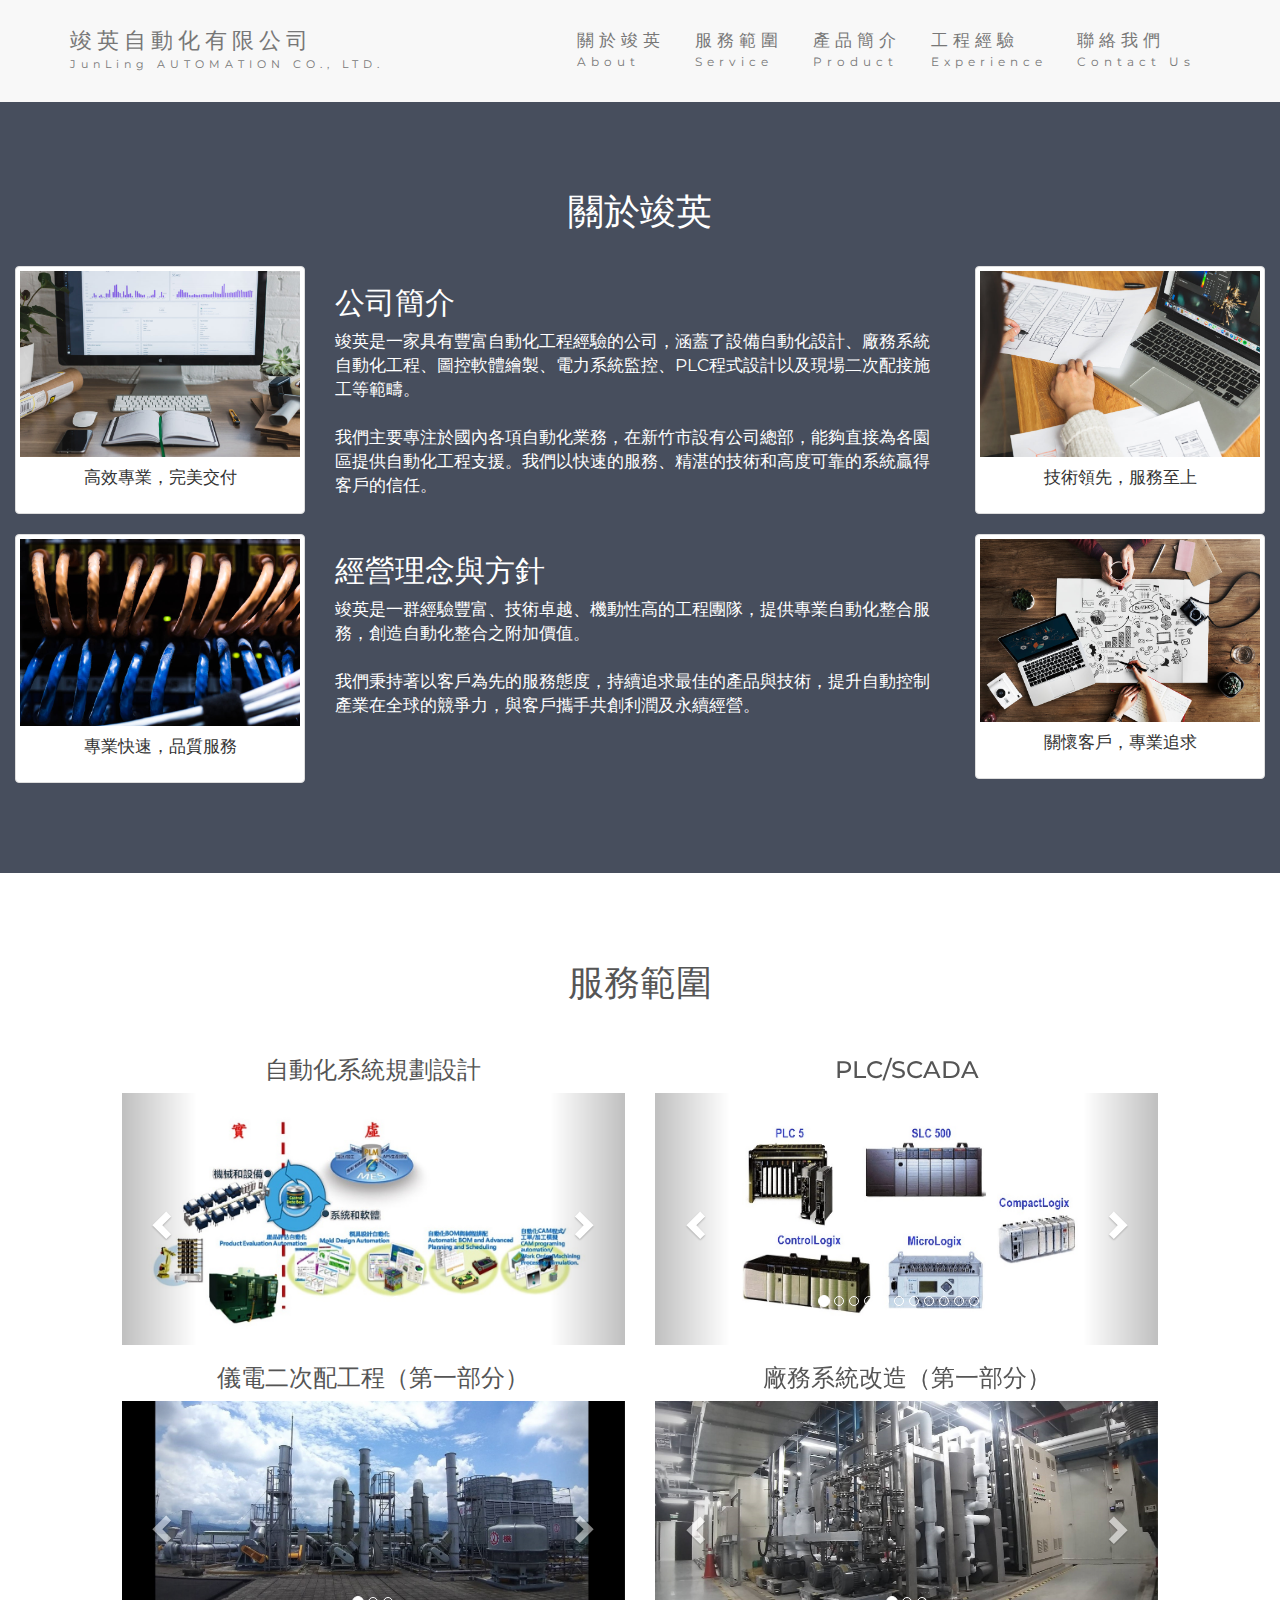
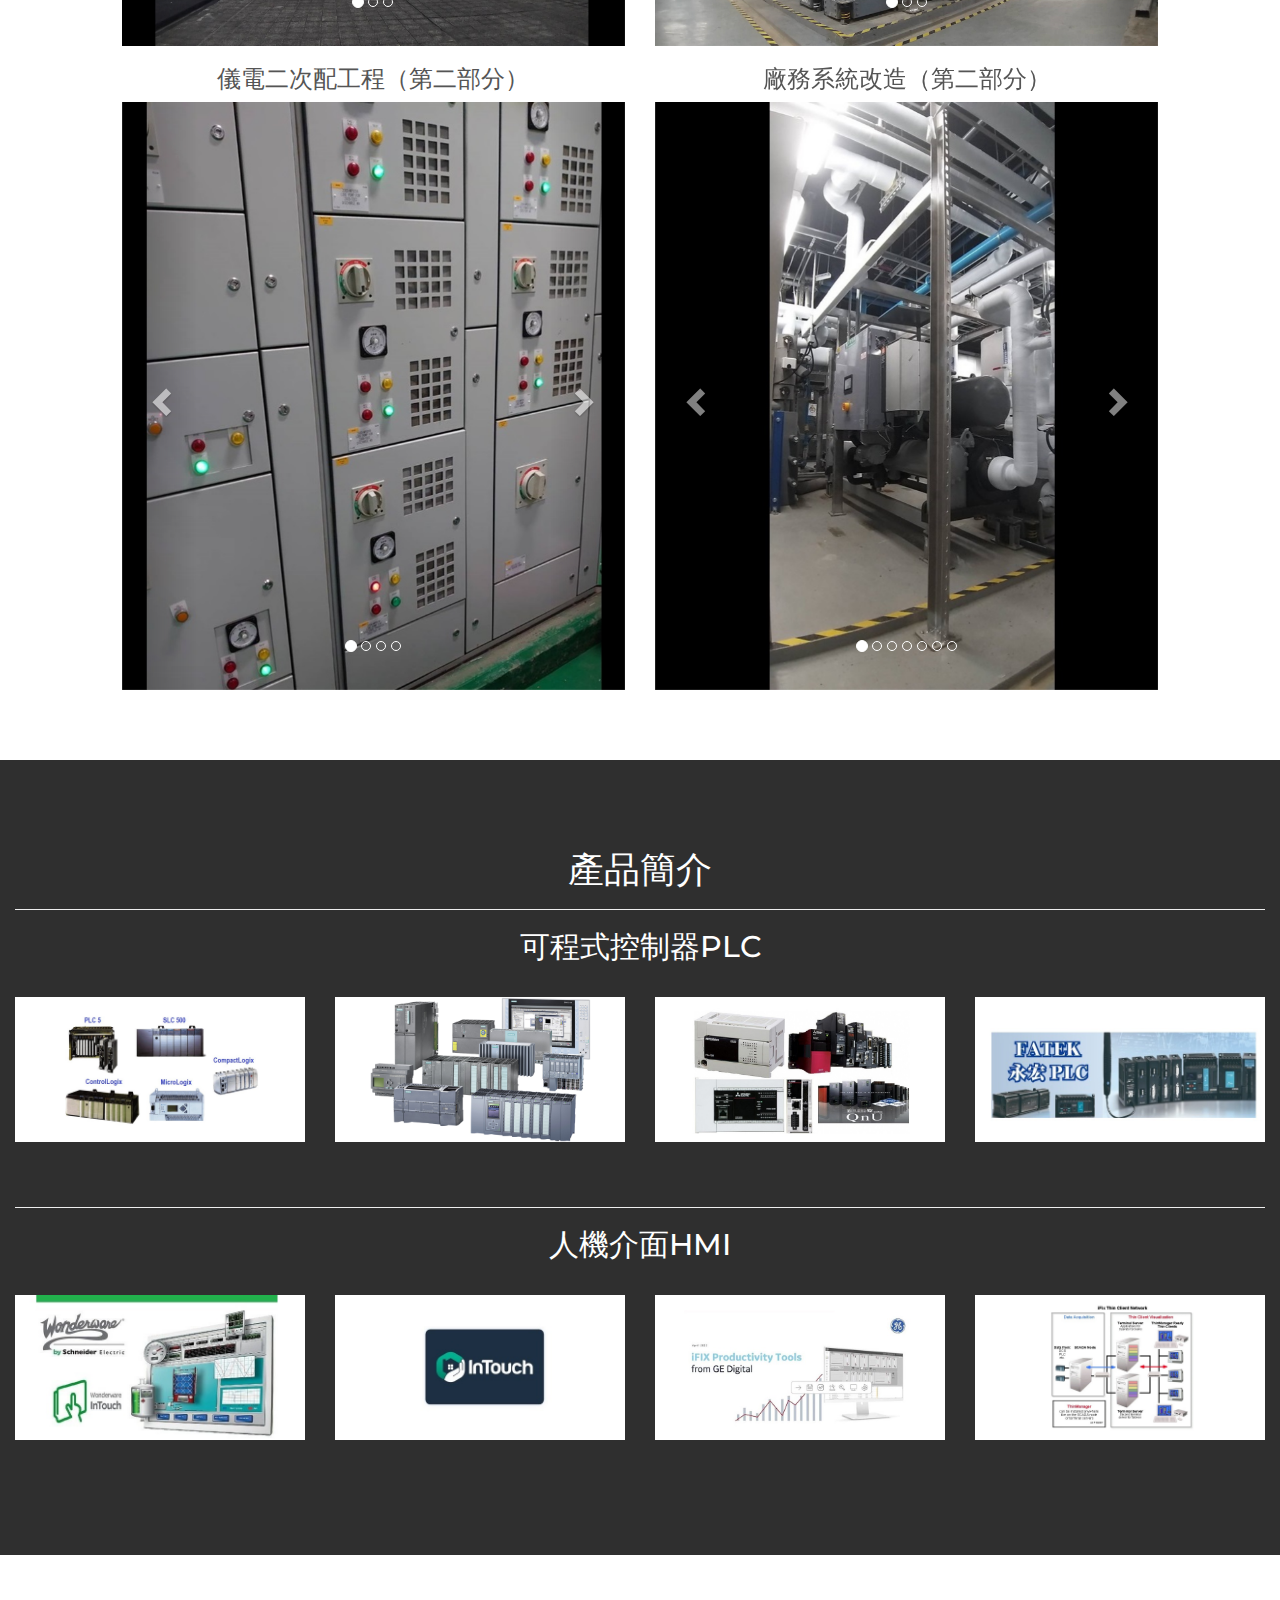
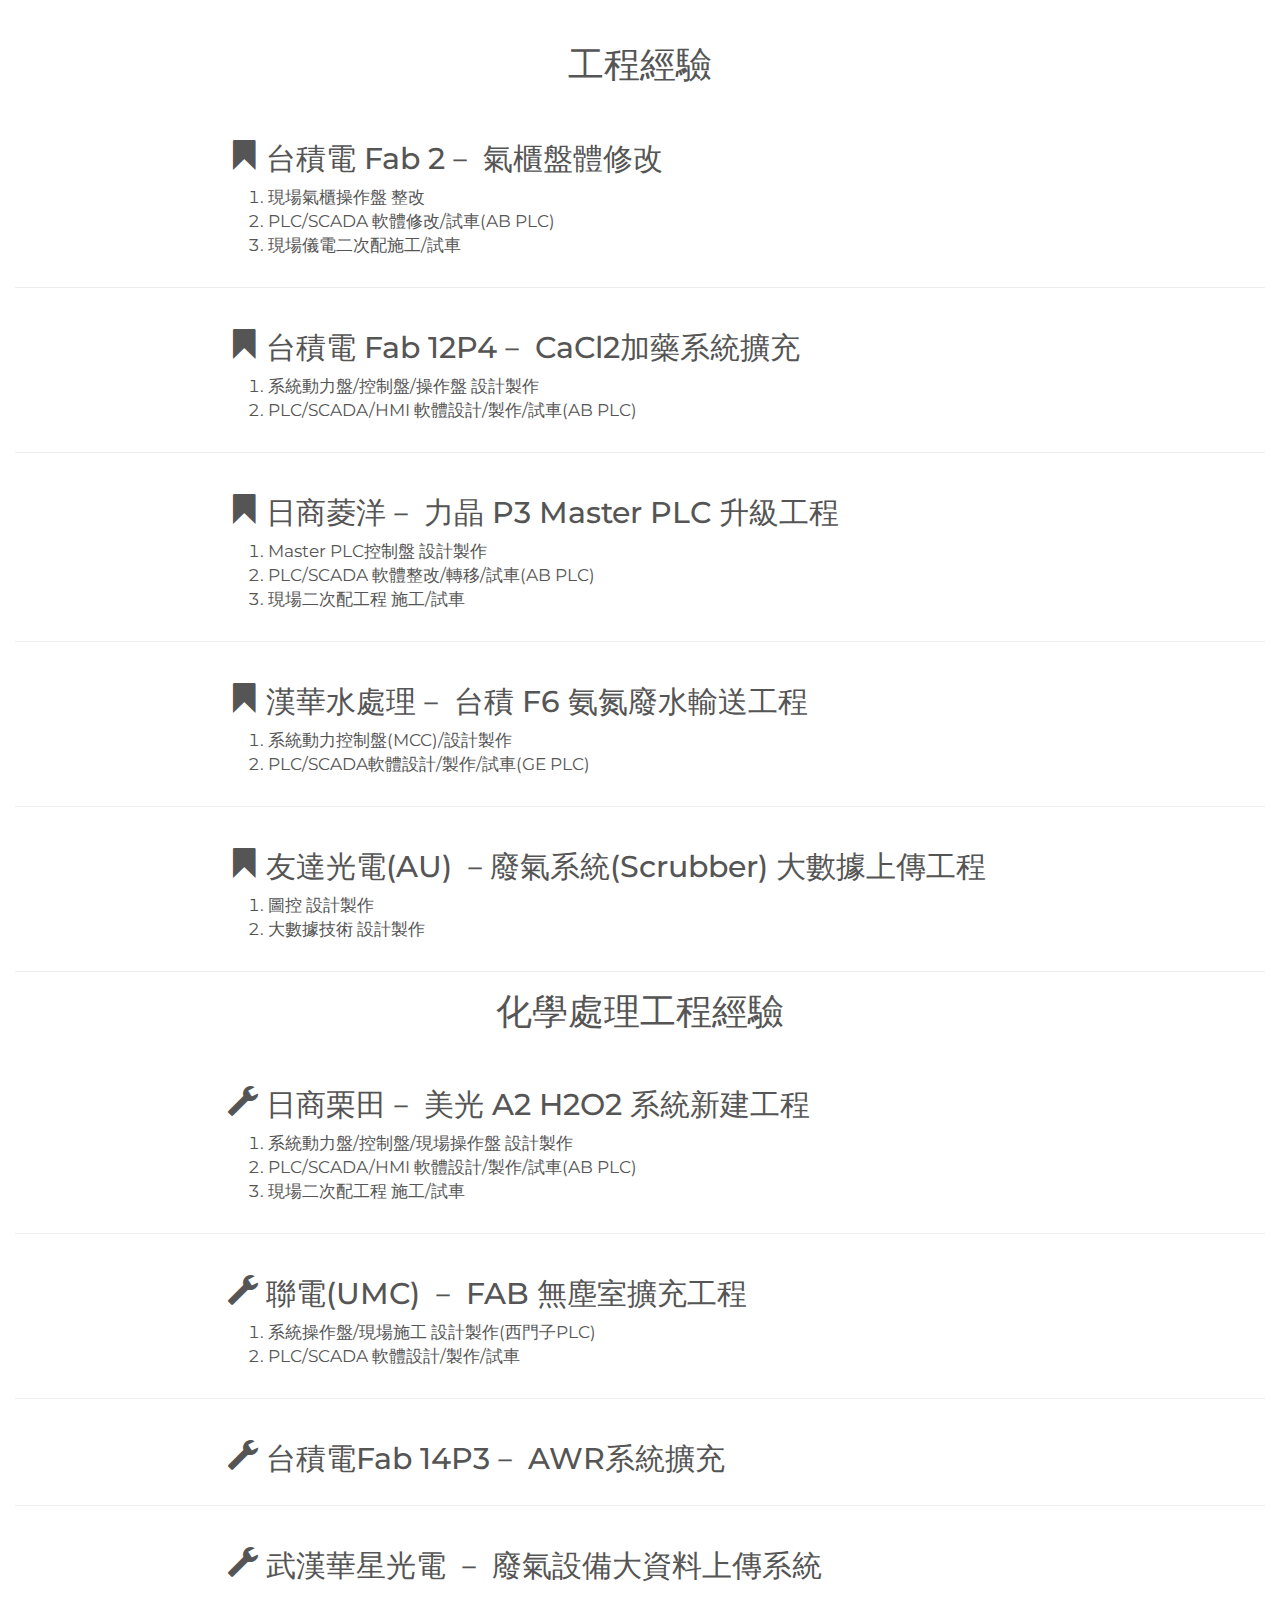
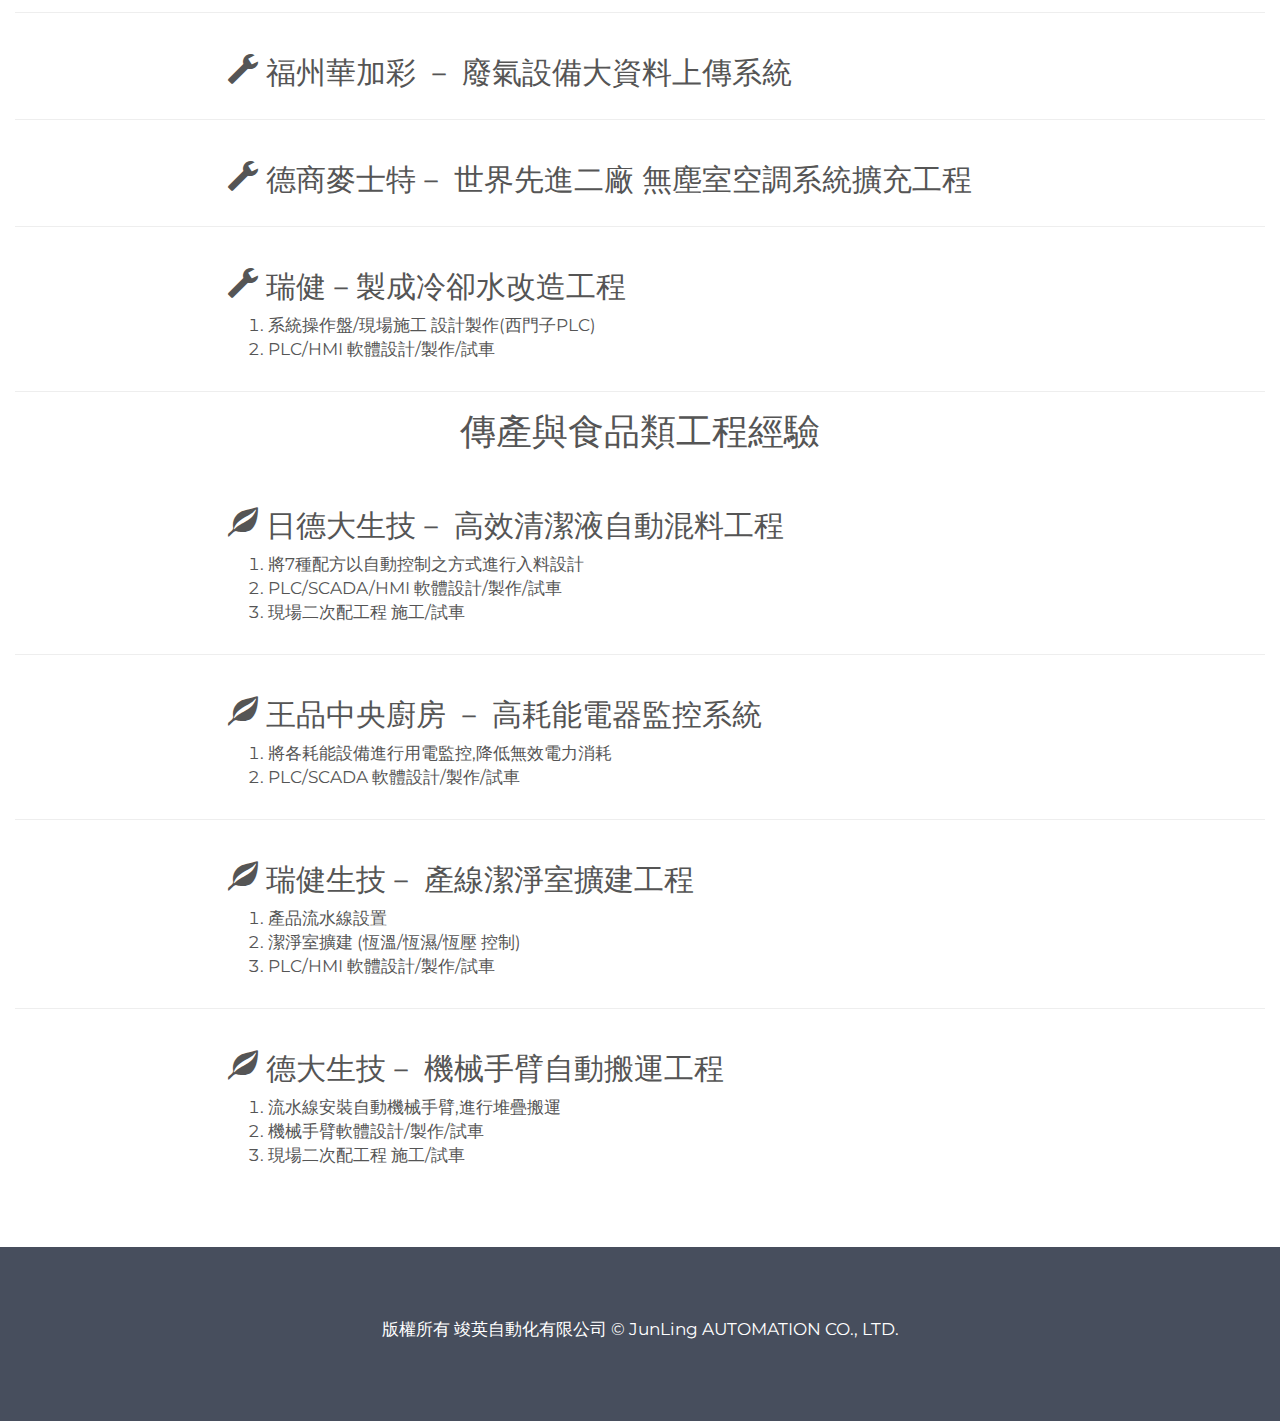
==== index.html @ e5483467 "Fill in the gaps" ====
<!DOCTYPE html>
<html lang="en">
<head>
  <!-- Theme Made By www.w3schools.com - No Copyright -->
  <title>竣英自動化有限公司</title>
  <meta charset="utf-8">
  <meta name="viewport" content="width=device-width, initial-scale=1">
  <link rel="stylesheet" href="https://maxcdn.bootstrapcdn.com/bootstrap/3.4.1/css/bootstrap.min.css">
  <link href="https://fonts.googleapis.com/css?family=Montserrat" rel="stylesheet">
  <script src="https://ajax.googleapis.com/ajax/libs/jquery/3.6.4/jquery.min.js"></script>
  <script src="https://maxcdn.bootstrapcdn.com/bootstrap/3.4.1/js/bootstrap.min.js"></script>
  <script src="scripts/index.js"></script>
  <link rel="stylesheet" href="styles/index.css">
</head>
<body>

<!-- Navbar -->
<nav class="navbar navbar-default">
  <div class="container">
    <div class="navbar-header">
      <button type="button" class="navbar-toggle" data-toggle="collapse" data-target="#myNavbar">
        <span class="icon-bar"></span>
        <span class="icon-bar"></span>
        <span class="icon-bar"></span>                        
      </button>
      <a class="navbar-brand" href="index.html">
        <span class="title">竣英自動化有限公司</span>
        <br />
        <span class="subtitle">JunLing AUTOMATION CO., LTD.</span>
      </a>
    </div>
    <div class="collapse navbar-collapse" id="myNavbar">
      <ul class="nav navbar-nav navbar-right">
        <li>
          <a href="index.html#bg-1">
            <span class="title">關於竣英</span>
            <br />
            <span class="subtitle">About</span>
          </a>
        </li>
        <li>
          <a href="index.html#bg-3">
            <span class="title">服務範圍</span>
            <br />
            <span class="subtitle">Service</span>
          </a>
        </li>
        <li>
          <a href="index.html#bg-4">
            <span class="title">產品簡介</span>
            <br />
            <span class="subtitle">Product</span>
          </a>
        </li>
        <li>
          <a href="index.html#bg-4">
            <span class="title">工程經驗</span>
            <br />
            <span class="subtitle">Experience</span>
          </a>
        </li>
        <li>
          <a href="contact.html">
            <span class="title">聯絡我們</span>
            <br />
            <span class="subtitle">Contact Us</span>
          </a>
        </li>
      </ul>
    </div>
  </div>
</nav>

<div id="bg-1" class="container-fluid bg-1 text-center">
  <h1>關於竣英</h1>
  <br />
  <!-- 公司簡介 s -->
  <div class="row">
    <div class="col-sm-3">
      <div class="thumbnail">
        <img src="images/img-1.jpg" alt="高效專業，完美交付" style="width:100%">
        <div class="caption">
          <p>高效專業，完美交付</p>
        </div>
      </div>
    </div>
    <div class="col-sm-6 text-left"> 
      <h2>公司簡介</h2>
      <p>
        竣英是一家具有豐富自動化工程經驗的公司，涵蓋了設備自動化設計、廠務系統自動化工程、圖控軟體繪製、電力系統監控、PLC程式設計以及現場二次配接施工等範疇。<br/><br/>我們主要專注於國內各項自動化業務，在新竹市設有公司總部，能夠直接為各園區提供自動化工程支援。我們以快速的服務、精湛的技術和高度可靠的系統贏得客戶的信任。
      </p>
    </div>
    <div class="col-sm-3">
      <div class="thumbnail">
        <img src="images/img-2.jpg" alt="技術領先，服務至上" style="width:100%">
        <div class="caption">
          <p>技術領先，服務至上</p>
        </div>
      </div>
    </div>
  </div>
  <!-- 公司簡介 e -->

  <!-- 經營理念與方針 s -->
  <div class="row">
    <div class="col-sm-3">
      <div class="thumbnail">
        <img src="images/img-3.jpg" alt="專業快速，品質服務" style="width:100%">
        <div class="caption">
          <p>專業快速，品質服務</p>
        </div>
      </div>
    </div>
    <div class="col-sm-6 text-left"> 
      <h2>經營理念與方針</h2>
      <p>
        竣英是一群經驗豐富、技術卓越、機動性高的工程團隊，提供專業自動化整合服務，創造自動化整合之附加價值。<br/><br/>
        我們秉持著以客戶為先的服務態度，持續追求最佳的產品與技術，提升自動控制產業在全球的競爭力，與客戶攜手共創利潤及永續經營。
      </p>
    </div>
    <div class="col-sm-3">
      <div class="thumbnail">
        <img src="images/img-4.jpg" alt="關懷客戶，專業追求" style="width:100%">
        <div class="caption">
          <p>關懷客戶，專業追求</p>
        </div>
      </div>
    </div>
  </div>
  <!-- 經營理念與方針 e -->

</div>

<div id="bg-2" class="container-fluid bg-2 text-center">
  <h1>服務範圍</h1>
  <br />
  <div class="row">
    <div class="col-sm-1"></div>

    <!-- 自動化系統規劃設計 s -->
    <div class="col-sm-5">
      <h3>自動化系統規劃設計</h3>
      
      <div id="carousel_1" class="carousel slide" data-ride="carousel">
        <ol class="carousel-indicators">
          <li data-target="#carousel_1" data-slide-to="0" class="active"></li>
          <li data-target="#carousel_1" data-slide-to="1"></li>
          <li data-target="#carousel_1" data-slide-to="2"></li>
          <li data-target="#carousel_1" data-slide-to="3"></li>
          <li data-target="#carousel_1" data-slide-to="4"></li>
          <li data-target="#carousel_1" data-slide-to="5"></li>
        </ol>

        <div class="carousel-inner">
          <div class="item active">
            <img src="images/carousel_01_auto/auto-1.jpg" alt="自動化系統規劃設計-1" />
          </div>

          <div class="item">
            <img src="images/carousel_01_auto/auto-2.jpg" alt="自動化系統規劃設計-2" />
          </div>
        
          <div class="item">
            <img src="images/carousel_01_auto/auto-3.jpg" alt="自動化系統規劃設計-3" />
          </div>
        
          <div class="item">
            <img src="images/carousel_01_auto/auto-4.jpg" alt="自動化系統規劃設計-4" />
          </div>
        
          <div class="item">
            <img src="images/carousel_01_auto/auto-5.jpg" alt="自動化系統規劃設計-5" />
          </div>
        
          <div class="item">
            <img src="images/carousel_01_auto/auto-6.jpg" alt="自動化系統規劃設計-6" />
          </div>
        </div>

        <a class="left carousel-control" href="#carousel_1" data-slide="prev">
          <span class="glyphicon glyphicon-chevron-left"></span>
          <span class="sr-only">上一張</span>
        </a>
        <a class="right carousel-control" href="#carousel_1" data-slide="next">
          <span class="glyphicon glyphicon-chevron-right"></span>
          <span class="sr-only">下一張</span>
        </a>
      </div>
    </div>
    <!-- 自動化系統規劃設計 e -->

    <!-- PLC/SCADA s -->
    <div class="col-sm-5"> 
      <h3>PLC/SCADA</h3>
      
      <div id="carousel_4" class="carousel slide" data-ride="carousel">
        <ol class="carousel-indicators">
          <li data-target="#carousel_4" data-slide-to="0" class="active"></li>
          <li data-target="#carousel_4" data-slide-to="1"></li>
          <li data-target="#carousel_4" data-slide-to="2"></li>
          <li data-target="#carousel_4" data-slide-to="3"></li>
          <li data-target="#carousel_4" data-slide-to="4"></li>
          <li data-target="#carousel_4" data-slide-to="5"></li>
          <li data-target="#carousel_4" data-slide-to="6"></li>
          <li data-target="#carousel_4" data-slide-to="7"></li>
          <li data-target="#carousel_4" data-slide-to="8"></li>
          <li data-target="#carousel_4" data-slide-to="9"></li>
          <li data-target="#carousel_4" data-slide-to="10"></li>
          <li data-target="#carousel_4" data-slide-to="11"></li>
        </ol>

        <div class="carousel-inner">
          <div class="item active">
            <img src="images/carousel_04_plcWithScada/plcWithScada-1.jpg" alt="PLC/SCADA-1" />
          </div>

          <div class="item">
            <img src="images/carousel_04_plcWithScada/plcWithScada-2.jpg" alt="PLC/SCADA-2" />
          </div>
        
          <div class="item">
            <img src="images/carousel_04_plcWithScada/plcWithScada-3.jpg" alt="PLC/SCADA-3" />
          </div>
        
          <div class="item">
            <img src="images/carousel_04_plcWithScada/plcWithScada-4.jpg" alt="PLC/SCADA-4" />
          </div>
        
          <div class="item">
            <img src="images/carousel_04_plcWithScada/plcWithScada-5.jpg" alt="PLC/SCADA-5" />
          </div>
        
          <div class="item">
            <img src="images/carousel_04_plcWithScada/plcWithScada-6.jpg" alt="PLC/SCADA-6" />
          </div>
        
          <div class="item">
            <img src="images/carousel_04_plcWithScada/plcWithScada-7.jpg" alt="PLC/SCADA-7" />
          </div>
        
          <div class="item">
            <img src="images/carousel_04_plcWithScada/plcWithScada-8.jpg" alt="PLC/SCADA-8" />
          </div>
        
          <div class="item">
            <img src="images/carousel_04_plcWithScada/plcWithScada-9.jpg" alt="PLC/SCADA-9" />
          </div>
        
          <div class="item">
            <img src="images/carousel_04_plcWithScada/plcWithScada-10.jpg" alt="PLC/SCADA-10" />
          </div>
        
          <div class="item">
            <img src="images/carousel_04_plcWithScada/plcWithScada-11.jpg" alt="PLC/SCADA-11" />
          </div>
        
          <div class="item">
            <img src="images/carousel_04_plcWithScada/plcWithScada-12.jpg" alt="PLC/SCADA-12" />
          </div>
        </div>

        <a class="left carousel-control" href="#carousel_4" data-slide="prev">
          <span class="glyphicon glyphicon-chevron-left"></span>
          <span class="sr-only">上一張</span>
        </a>
        <a class="right carousel-control" href="#carousel_4" data-slide="next">
          <span class="glyphicon glyphicon-chevron-right"></span>
          <span class="sr-only">下一張</span>
        </a>
      </div>
    </div>
    <!-- PLC/SCADA e -->

    <div class="col-sm-1"></div>
  </div>

  <div class="row">
    <div class="col-sm-1"></div>

    <!-- 儀電二次配工程 s -->
    <div class="col-sm-5"> 
      <h3>儀電二次配工程（第一部分）</h3>
      
      <div id="carousel_2_1" class="carousel slide" data-ride="carousel">
        <ol class="carousel-indicators">
          <li data-target="#carousel_2_1" data-slide-to="0" class="active"></li>
          <li data-target="#carousel_2_1" data-slide-to="1"></li>
          <li data-target="#carousel_2_1" data-slide-to="2"></li>
        </ol>

        <div class="carousel-inner">
          <div class="item active">
            <img src="images/carousel_02_twice/twice-1.jpg" alt="儀電二次配工程（第一部分）-1" />
          </div>

          <div class="item">
            <img src="images/carousel_02_twice/twice-2.jpg" alt="儀電二次配工程（第一部分）-2" />
          </div>
        
          <div class="item">
            <img src="images/carousel_02_twice/twice-3.jpg" alt="儀電二次配工程（第一部分）-3" />
          </div>
        </div>

        <a class="left carousel-control" href="#carousel_2_1" data-slide="prev">
          <span class="glyphicon glyphicon-chevron-left"></span>
          <span class="sr-only">上一張</span>
        </a>
        <a class="right carousel-control" href="#carousel_2_1" data-slide="next">
          <span class="glyphicon glyphicon-chevron-right"></span>
          <span class="sr-only">下一張</span>
        </a>
      </div>
    </div>
    <!-- 儀電二次配工程 e -->

    <!-- 廠務系統改造 s -->
    <div class="col-sm-5"> 
      <h3>廠務系統改造（第一部分）</h3>
      
      <div id="carousel_3_1" class="carousel slide" data-ride="carousel">
        <ol class="carousel-indicators">
          <li data-target="#carousel_3_1" data-slide-to="0" class="active"></li>
          <li data-target="#carousel_3_1" data-slide-to="1"></li>
          <li data-target="#carousel_3_1" data-slide-to="2"></li>
        </ol>

        <div class="carousel-inner">
          <div class="item active">
            <img src="images/carousel_03_system/system-1.jpg" alt="廠務系統改造（第一部分）-1" />
          </div>

          <div class="item">
            <img src="images/carousel_03_system/system-2.jpg" alt="廠務系統改造（第一部分）-2" />
          </div>
        
          <div class="item">
            <img src="images/carousel_03_system/system-3.jpg" alt="廠務系統改造（第一部分）-3" />
          </div>
        </div>

        <a class="left carousel-control" href="#carousel_3_1" data-slide="prev">
          <span class="glyphicon glyphicon-chevron-left"></span>
          <span class="sr-only">上一張</span>
        </a>
        <a class="right carousel-control" href="#carousel_3_1" data-slide="next">
          <span class="glyphicon glyphicon-chevron-right"></span>
          <span class="sr-only">下一張</span>
        </a>
      </div>
    </div>
    <!-- 廠務系統改造 e -->

    <div class="col-sm-1"></div>
  </div>

  <div class="row">
    <div class="col-sm-1"></div>

    <!-- 儀電二次配工程 s -->
    <div class="col-sm-5"> 
      <h3>儀電二次配工程（第二部分）</h3>
      
      <div id="carousel_2_2" class="carousel slide" data-ride="carousel">
        <ol class="carousel-indicators">
          <li data-target="#carousel_2_2" data-slide-to="0" class="active"></li>
          <li data-target="#carousel_2_2" data-slide-to="1"></li>
          <li data-target="#carousel_2_2" data-slide-to="2"></li>
          <li data-target="#carousel_2_2" data-slide-to="3"></li>
        </ol>

        <div class="carousel-inner">
          <div class="item active">
            <img src="images/carousel_02_twice/twice-4.jpg" alt="儀電二次配工程（第二部分）-1" />
          </div>
        
          <div class="item">
            <img src="images/carousel_02_twice/twice-5.jpg" alt="儀電二次配工程（第二部分）-2" />
          </div>
        
          <div class="item">
            <img src="images/carousel_02_twice/twice-6.jpg" alt="儀電二次配工程（第二部分）-3" />
          </div>
        
          <div class="item">
            <img src="images/carousel_02_twice/twice-7.jpg" alt="儀電二次配工程（第二部分）-4" />
          </div>
        </div>

        <a class="left carousel-control" href="#carousel_2_2" data-slide="prev">
          <span class="glyphicon glyphicon-chevron-left"></span>
          <span class="sr-only">上一張</span>
        </a>
        <a class="right carousel-control" href="#carousel_2_2" data-slide="next">
          <span class="glyphicon glyphicon-chevron-right"></span>
          <span class="sr-only">下一張</span>
        </a>
      </div>
    </div>
    <!-- 儀電二次配工程 e -->

    <!-- 廠務系統改造 s -->
    <div class="col-sm-5"> 
      <h3>廠務系統改造（第二部分）</h3>
      
      <div id="carousel_3_2" class="carousel slide" data-ride="carousel">
        <ol class="carousel-indicators">
          <li data-target="#carousel_3_2" data-slide-to="0" class="active"></li>
          <li data-target="#carousel_3_2" data-slide-to="1"></li>
          <li data-target="#carousel_3_2" data-slide-to="2"></li>
          <li data-target="#carousel_3_2" data-slide-to="3"></li>
          <li data-target="#carousel_3_2" data-slide-to="4"></li>
          <li data-target="#carousel_3_2" data-slide-to="5"></li>
          <li data-target="#carousel_3_2" data-slide-to="6"></li>
        </ol>

        <div class="carousel-inner">
          <div class="item active">
            <img src="images/carousel_03_system/system-4.jpg" alt="廠務系統改造（第二部分）-1" />
          </div>
        
          <div class="item">
            <img src="images/carousel_03_system/system-5.jpg" alt="廠務系統改造（第二部分）-2" />
          </div>
        
          <div class="item">
            <img src="images/carousel_03_system/system-6.jpg" alt="廠務系統改造（第二部分）-3" />
          </div>
        
          <div class="item">
            <img src="images/carousel_03_system/system-7.jpg" alt="廠務系統改造（第二部分）-4" />
          </div>
        
          <div class="item">
            <img src="images/carousel_03_system/system-8.jpg" alt="廠務系統改造（第二部分）-5" />
          </div>
        
          <div class="item">
            <img src="images/carousel_03_system/system-9.jpg" alt="廠務系統改造（第二部分）-6" />
          </div>
        
          <div class="item">
            <img src="images/carousel_03_system/system-10.jpg" alt="廠務系統改造（第二部分）-7" />
          </div>
        </div>

        <a class="left carousel-control" href="#carousel_3_2" data-slide="prev">
          <span class="glyphicon glyphicon-chevron-left"></span>
          <span class="sr-only">上一張</span>
        </a>
        <a class="right carousel-control" href="#carousel_3_2" data-slide="next">
          <span class="glyphicon glyphicon-chevron-right"></span>
          <span class="sr-only">下一張</span>
        </a>
      </div>
    </div>
    <!-- 廠務系統改造 e -->

    <div class="col-sm-1"></div>
  </div>
</div>

<div id="bg-3" class="container-fluid bg-3 text-center">
  <h1>產品簡介</h1>
  <hr />
  <h2>可程式控制器PLC</h2>
  <br />
  <div class="row">
    <div class="col-sm-3">
      <img src="images/PLC/plc-1.jpg" class="img-responsive margin" style="width:100%" alt="Image">
    </div>
    <div class="col-sm-3">
      <img src="images/PLC/plc-2.jpg" class="img-responsive margin" style="width:100%" alt="Image">
    </div>
    <div class="col-sm-3">
      <img src="images/PLC/plc-3.jpg" class="img-responsive margin" style="width:100%" alt="Image">
    </div>
    <div class="col-sm-3">
      <img src="images/PLC/plc-4.jpg" class="img-responsive margin" style="width:100%" alt="Image">
    </div>
  </div>
  <hr />
  <h2>人機介面HMI</h2>
  <br />
  <div class="row">
    <div class="col-sm-3">
      <img src="images/HMI/hmi-1.jpg" class="img-responsive margin" style="width:100%" alt="Image">
    </div>
    <div class="col-sm-3">
      <img src="images/HMI/hmi-2.jpg" class="img-responsive margin" style="width:100%" alt="Image">
    </div>
    <div class="col-sm-3">
      <img src="images/HMI/hmi-3.jpg" class="img-responsive margin" style="width:100%" alt="Image">
    </div>
    <div class="col-sm-3">
      <img src="images/HMI/hmi-4.jpg" class="img-responsive margin" style="width:100%" alt="Image">
    </div>
  </div>
</div>

<div id="bg-4" class="container-fluid bg-4 text-center">    
  <!-- 工程經驗 s -->
  <h1>工程經驗</h1>
  <br />
  <div class="row">
    <div class="col-sm-2">
    </div>
    <div class="col-sm-8 text-left">
      <h2><span class="glyphicon glyphicon-bookmark"></span> 台積電 Fab 2－ 氣櫃盤體修改</h2>
      <ol>
        <li>現場氣櫃操作盤 整改</li>
        <li>PLC/SCADA 軟體修改/試車(AB PLC)</li>
        <li>現場儀電二次配施工/試車</li>
      </ol>
    </div>
    <div class="col-sm-2">
    </div>
  </div>
  <hr />
  <div class="row">
    <div class="col-sm-2">
    </div>
    <div class="col-sm-8 text-left">
      <h2><span class="glyphicon glyphicon-bookmark"></span> 台積電 Fab 12P4－ CaCl2加藥系統擴充</h2>
      <ol>
        <li>系統動力盤/控制盤/操作盤 設計製作</li>
        <li>PLC/SCADA/HMI 軟體設計/製作/試車(AB PLC)</li>
      </ol>
    </div>
    <div class="col-sm-2">
    </div>
  </div>
  <hr />
  <div class="row">
    <div class="col-sm-2">
    </div>
    <div class="col-sm-8 text-left">
      <h2><span class="glyphicon glyphicon-bookmark"></span> 日商菱洋－ 力晶 P3  Master PLC 升級工程</h2>
      <ol>
        <li>Master PLC控制盤 設計製作</li>
        <li>PLC/SCADA 軟體整改/轉移/試車(AB PLC)</li>
        <li>現場二次配工程 施工/試車</li>
      </ol>
    </div>
    <div class="col-sm-2">
    </div>
  </div>
  <hr />
  <div class="row">
    <div class="col-sm-2">
    </div>
    <div class="col-sm-8 text-left">
      <h2><span class="glyphicon glyphicon-bookmark"></span> 漢華水處理－ 台積 F6 氨氮廢水輸送工程</h2>
      <ol>
        <li>系統動力控制盤(MCC)/設計製作</li>
        <li>PLC/SCADA軟體設計/製作/試車(GE PLC)</li>
      </ol>
    </div>
    <div class="col-sm-2">
    </div>
  </div>
  <hr />
  <div class="row">
    <div class="col-sm-2">
    </div>
    <div class="col-sm-8 text-left">
      <h2><span class="glyphicon glyphicon-bookmark"></span> 友達光電(AU) －廢氣系統(Scrubber) 大數據上傳工程</h2>
      <ol>
        <li>圖控 設計製作</li>
        <li>大數據技術 設計製作</li>
      </ol>
    </div>
    <div class="col-sm-2">
    </div>
  </div>
  <!-- 工程經驗 e -->

  <!-- 化學處理工程經驗 s -->
  <hr />
  <h1>化學處理工程經驗</h1>
  <br />
  <div class="row">
    <div class="col-sm-2">
    </div>
    <div class="col-sm-8 text-left">
      <h2><span class="glyphicon glyphicon-wrench"></span> 日商栗田－ 美光 A2 H2O2 系統新建工程</h2>
      <ol>
        <li>系統動力盤/控制盤/現場操作盤 設計製作</li>
        <li>PLC/SCADA/HMI 軟體設計/製作/試車(AB PLC)</li>
        <li>現場二次配工程 施工/試車</li>
      </ol>
    </div>
    <div class="col-sm-2">
    </div>
  </div>
  <hr />
  <div class="row">
    <div class="col-sm-2">
    </div>
    <div class="col-sm-8 text-left">
      <h2><span class="glyphicon glyphicon-wrench"></span> 聯電(UMC) － FAB 無塵室擴充工程</h2>
      <ol>
        <li>系統操作盤/現場施工 設計製作(西門子PLC)</li>
        <li>PLC/SCADA 軟體設計/製作/試車</li>
      </ol>
    </div>
    <div class="col-sm-2">
    </div>
  </div>
  <hr />
  <div class="row">
    <div class="col-sm-2">
    </div>
    <div class="col-sm-8 text-left">
      <h2><span class="glyphicon glyphicon-wrench"></span> 台積電Fab 14P3－ AWR系統擴充</h2>
    </div>
    <div class="col-sm-2">
    </div>
  </div>
  <hr />
  <div class="row">
    <div class="col-sm-2">
    </div>
    <div class="col-sm-8 text-left">
      <h2><span class="glyphicon glyphicon-wrench"></span> 武漢華星光電 － 廢氣設備大資料上傳系統</h2>
    </div>
    <div class="col-sm-2">
    </div>
  </div>
  <hr />
  <div class="row">
    <div class="col-sm-2">
    </div>
    <div class="col-sm-8 text-left">
      <h2><span class="glyphicon glyphicon-wrench"></span> 福州華加彩 － 廢氣設備大資料上傳系統</h2>
    </div>
    <div class="col-sm-2">
    </div>
  </div>
  <hr />
  <div class="row">
    <div class="col-sm-2">
    </div>
    <div class="col-sm-8 text-left">
      <h2><span class="glyphicon glyphicon-wrench"></span> 德商麥士特－ 世界先進二廠 無塵室空調系統擴充工程</h2>
    </div>
    <div class="col-sm-2">
    </div>
  </div>
  <hr />
  <div class="row">
    <div class="col-sm-2">
    </div>
    <div class="col-sm-8 text-left">
      <h2><span class="glyphicon glyphicon-wrench"></span> 瑞健－製成冷卻水改造工程</h2>
      <ol>
        <li>系統操作盤/現場施工 設計製作(西門子PLC)</li>
        <li>PLC/HMI 軟體設計/製作/試車</li>
      </ol>
    </div>
    <div class="col-sm-2">
    </div>
  </div>
  <!-- 化學處理工程經驗 e -->

  <!-- 傳產與食品類工程經驗 s -->
  <hr />
  <h1>傳產與食品類工程經驗</h1>
  <br />
  <div class="row">
    <div class="col-sm-2">
    </div>
    <div class="col-sm-8 text-left">
      <h2><span class="glyphicon glyphicon-leaf"></span> 日德大生技－ 高效清潔液自動混料工程</h2>
      <ol>
        <li>將7種配方以自動控制之方式進行入料設計</li>
        <li>PLC/SCADA/HMI 軟體設計/製作/試車</li>
        <li>現場二次配工程 施工/試車</li>
      </ol>
    </div>
    <div class="col-sm-2">
    </div>
  </div>
  <hr />
  <div class="row">
    <div class="col-sm-2">
    </div>
    <div class="col-sm-8 text-left">
      <h2><span class="glyphicon glyphicon-leaf"></span> 王品中央廚房 － 高耗能電器監控系統</h2>
      <ol>
        <li>將各耗能設備進行用電監控,降低無效電力消耗</li>
        <li>PLC/SCADA 軟體設計/製作/試車</li>
      </ol>
    </div>
    <div class="col-sm-2">
    </div>
  </div>
  <hr />
  <div class="row">
    <div class="col-sm-2">
    </div>
    <div class="col-sm-8 text-left">
      <h2><span class="glyphicon glyphicon-leaf"></span> 瑞健生技－ 產線潔淨室擴建工程</h2>
      <ol>
        <li>產品流水線設置</li>
        <li>潔淨室擴建 (恆溫/恆濕/恆壓 控制)</li>
        <li>PLC/HMI 軟體設計/製作/試車</li>
      </ol>
    </div>
    <div class="col-sm-2">
    </div>
  </div>
  <hr />
  <div class="row">
    <div class="col-sm-2">
    </div>
    <div class="col-sm-8 text-left">
      <h2><span class="glyphicon glyphicon-leaf"></span> 德大生技－ 機械手臂自動搬運工程</h2>
      <ol>
        <li>流水線安裝自動機械手臂,進行堆疊搬運</li>
        <li>機械手臂軟體設計/製作/試車</li>
        <li>現場二次配工程 施工/試車</li>
      </ol>
    </div>
    <div class="col-sm-2">
    </div>
  </div>
  <!-- 傳產與食品類工程經驗 e -->

</div>

<!-- Footer -->
<footer class="container-fluid bg-1 text-center">
  <p>版權所有 竣英自動化有限公司 © JunLing AUTOMATION CO., LTD.</p> 
</footer>

<a id="topButton" href="#">
  <span class="glyphicon glyphicon-menu-up"></span>
</a>

</body>
</html>
---- styles/index.css ----
.margin {
  margin-bottom: 45px;
}

.container-fluid {
  padding-top: 70px;
  padding-bottom: 70px;
}

/* maga menu */
.navbar {
  padding-top: 15px;
  padding-bottom: 15px;
  border: 0;
  border-radius: 0;
  margin-bottom: 0;
  letter-spacing: 5px;
}

/* logo */
.navbar-brand .title {
  font-size: 1.2em;
}
.navbar-brand .subtitle {
  font-size: 0.6em;
}

/* menu */
.navbar-nav  li a:hover {
  color: #1abc9c !important;
}
.navbar-nav .title {
  font-size: 1.4em;
}
.navbar-nav .subtitle {
  font-size: 1em;
}

/* body */
body {
  font: 1.2em Montserrat, sans-serif;
  line-height: 2em;
  color: #f5f6f7;
}
p {
  font-size: 1.4em;
}
.bg-1 { 
  background-color: #474e5d;
  color: #ffffff;
}
.bg-2 { 
  background-color: #ffffff; 
  color: #555555;
}
.bg-3 { 
  background-color: #2f2f2f; 
  color: #fff;
}
.bg-4 { 
  background-color: #ffffff; 
  color: #555555;
}
.bg-4 li {
  font-size: 1.4em;
}

#topButton {
  display: none;
  position: fixed;
  bottom: 20px;
  right: 20px;
  padding: 10px;
  background-color: #f5f5f5;
  color: #666;
  border-radius: 5px;
  text-decoration: none;
}
#topButton:hover {
  background-color: #ddd;
}

.border-right-white {
  border-right: 1px solid #eee;
}

.text-white {
  color: white;
}

.text-black {
  color: black;
}

.bk-white {
  background-color: white;
}
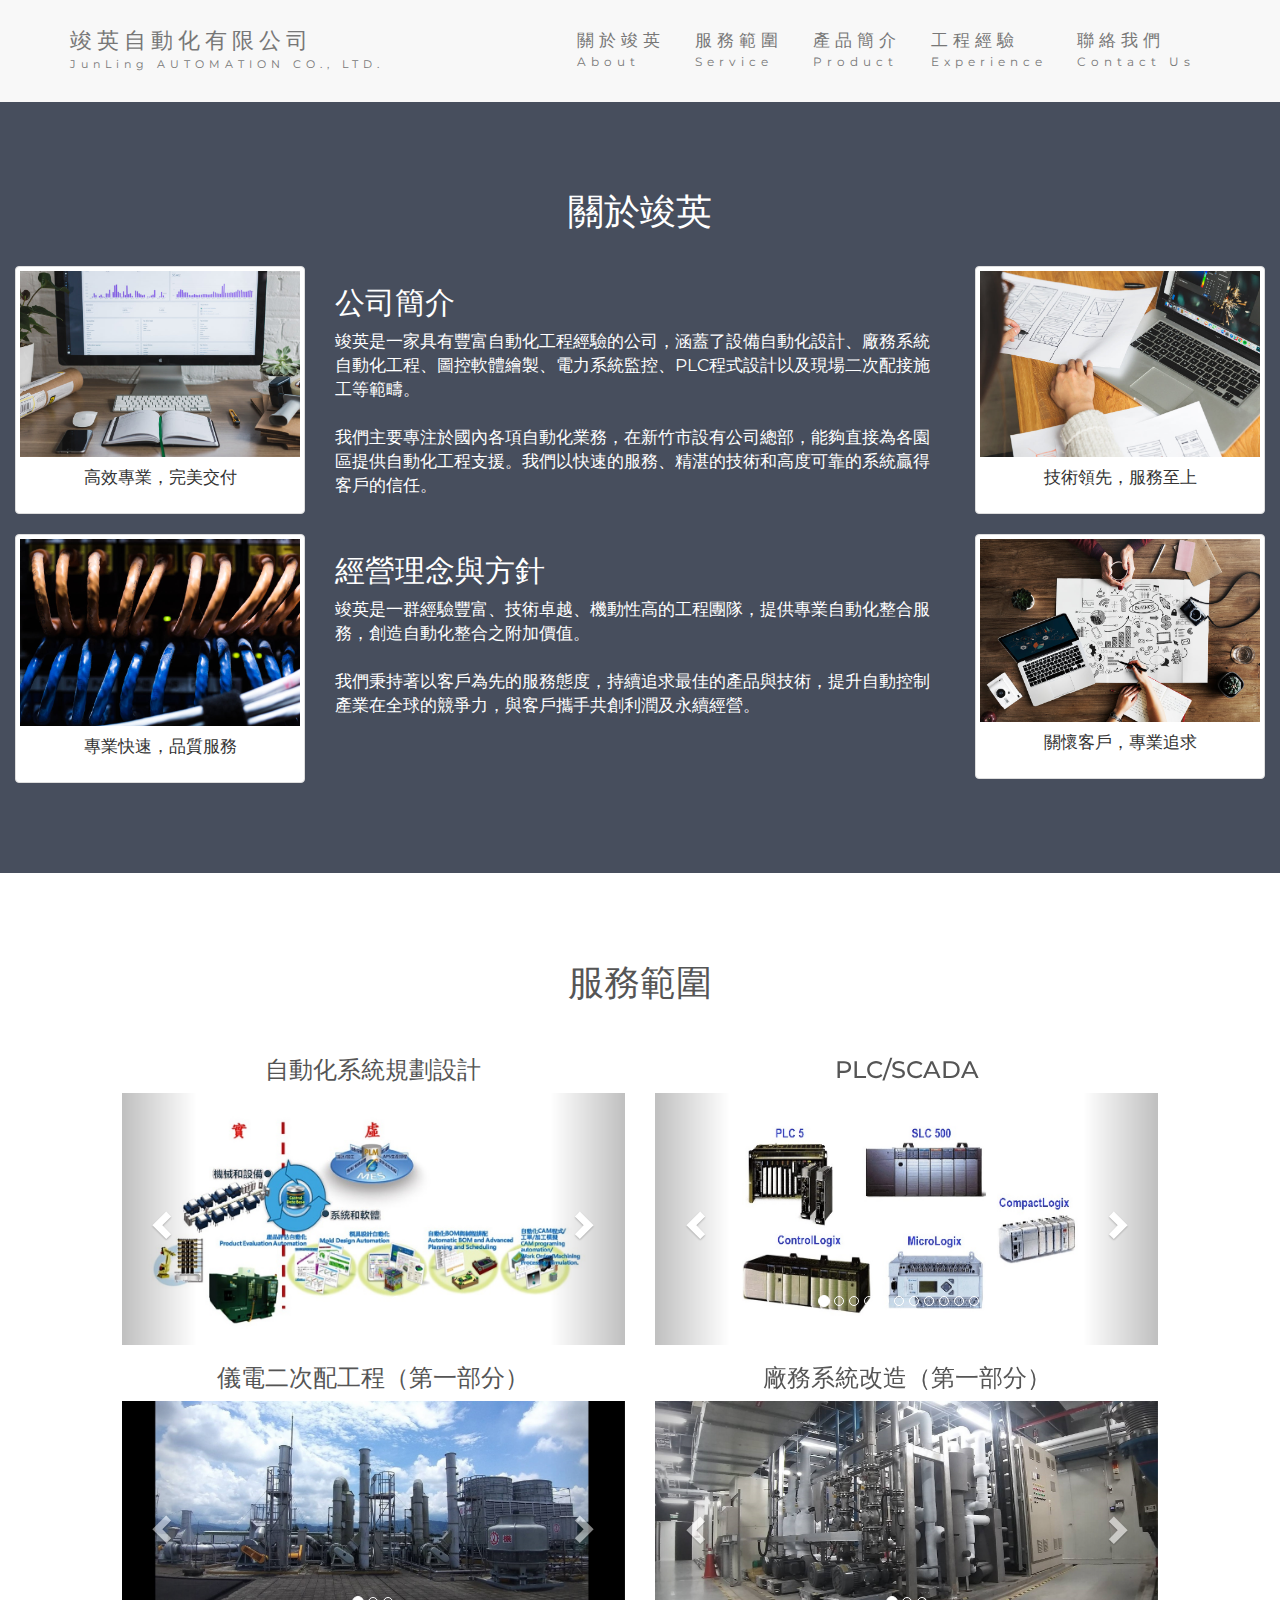
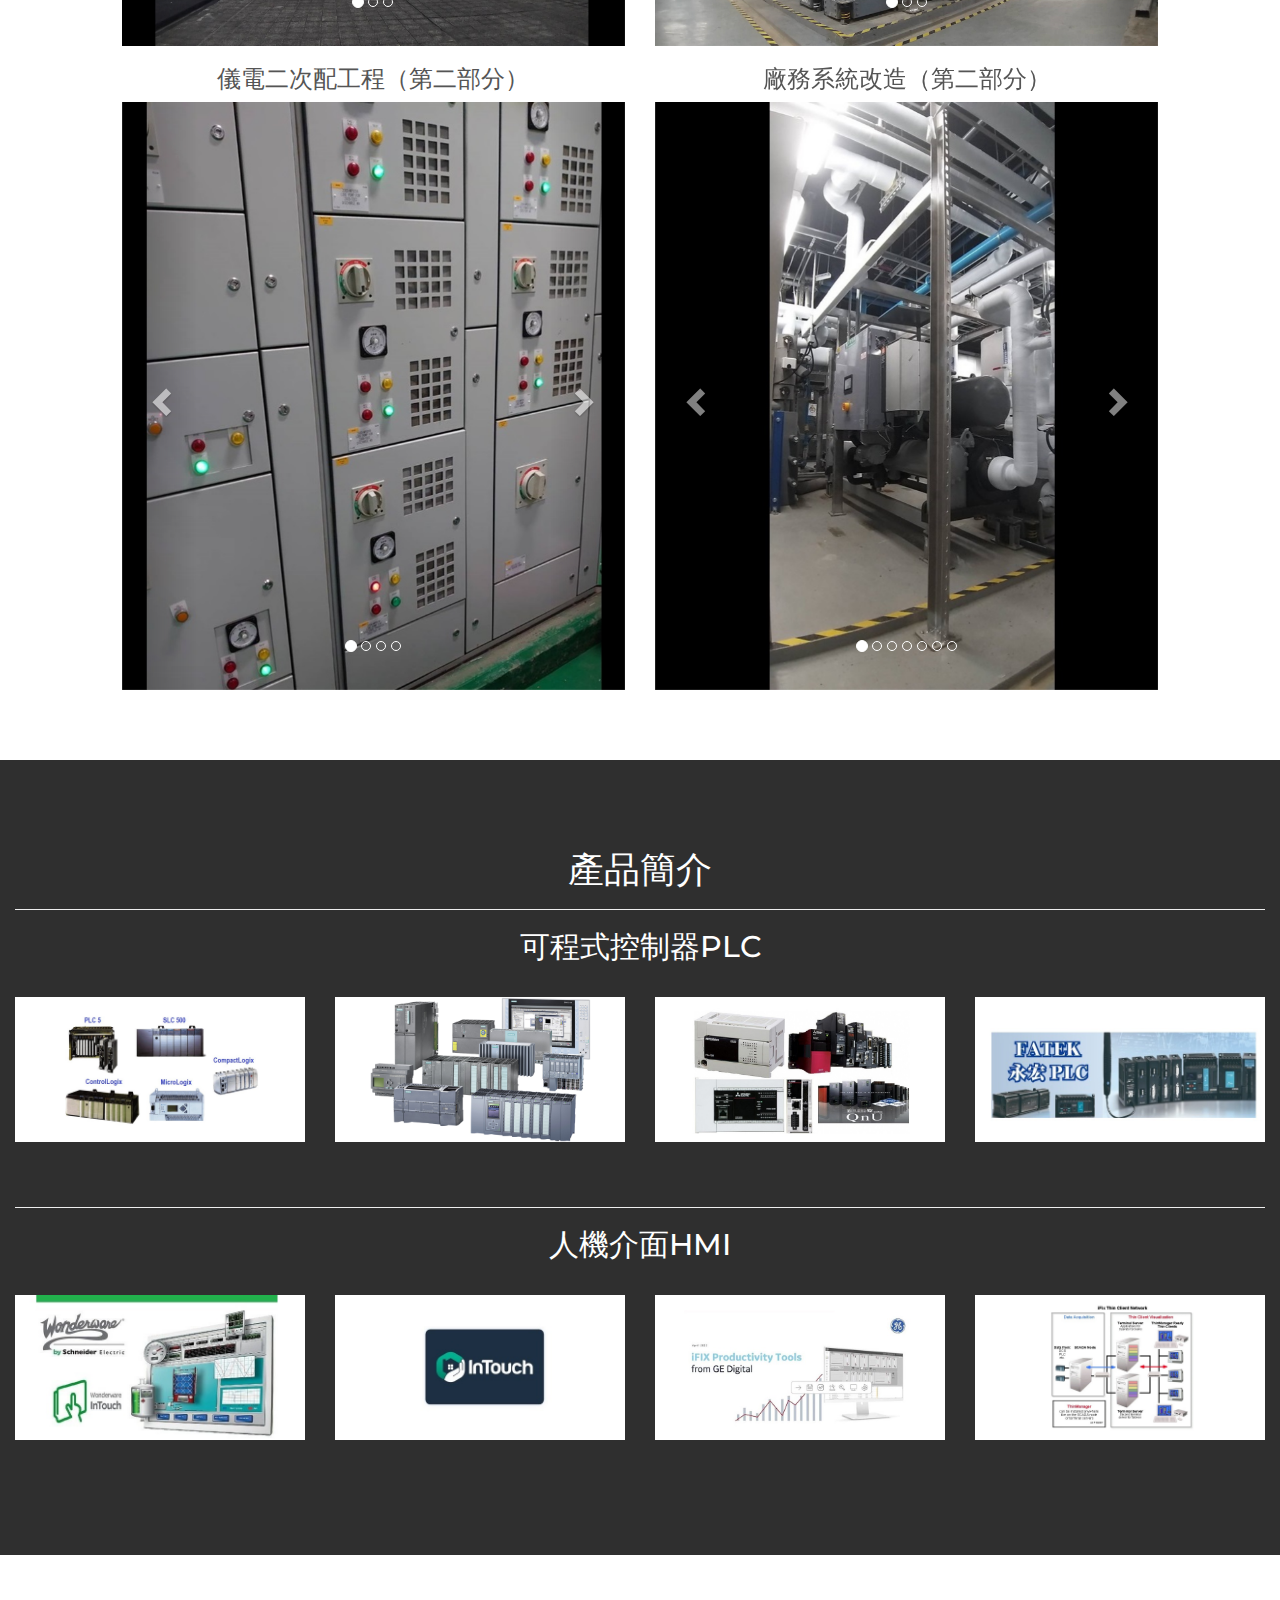
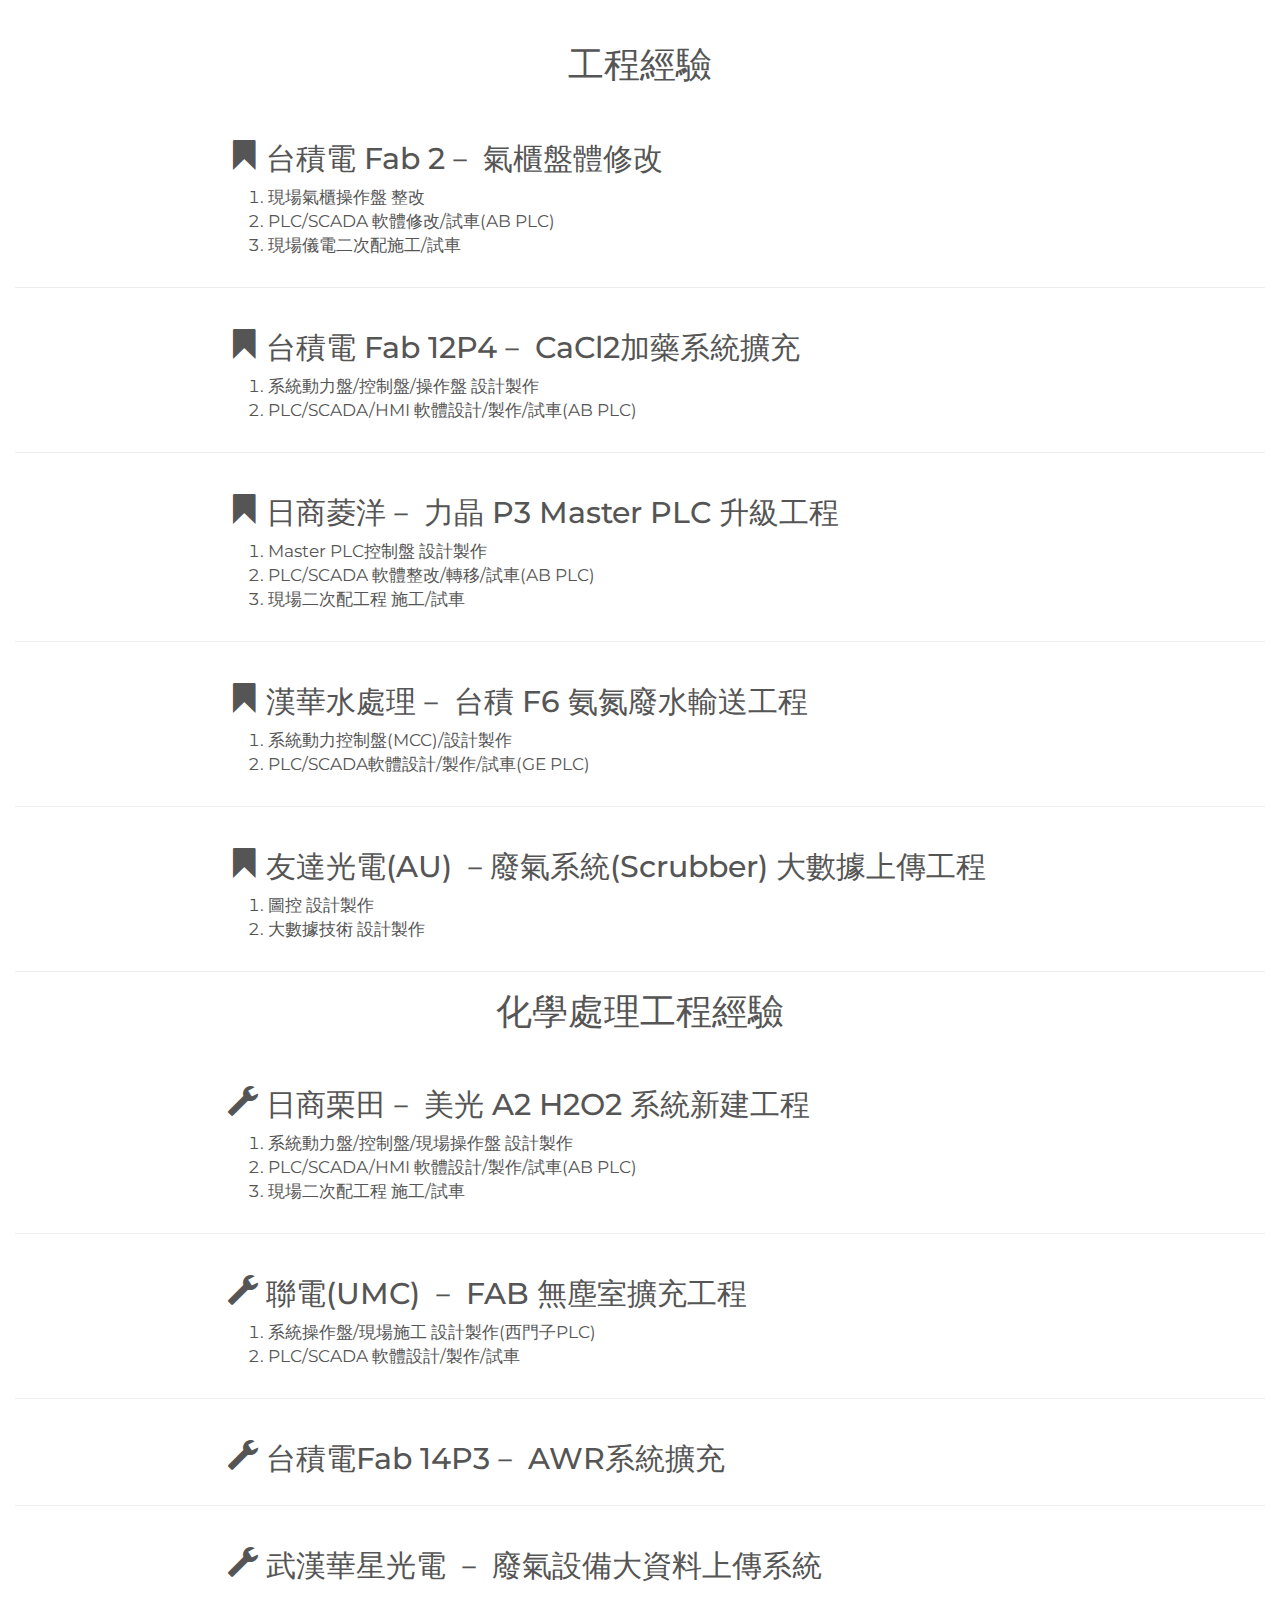
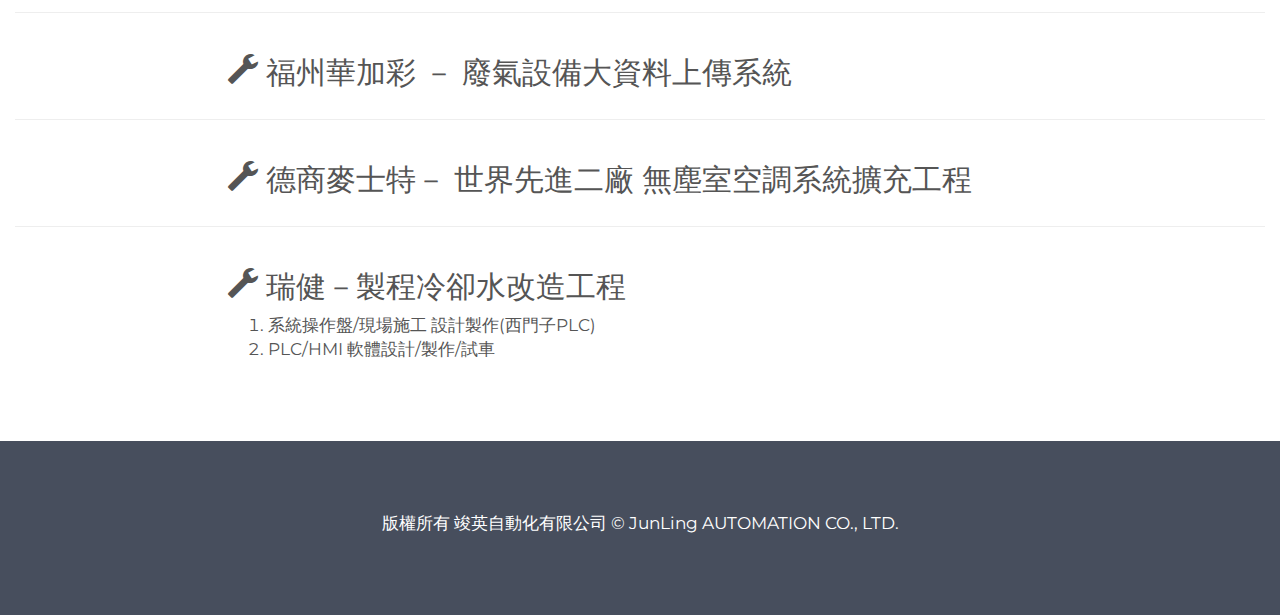
==== commit e8d5b091: "[update] index.html" ====
--- a/index.html
+++ b/index.html
@@ -10,7 +10,7 @@
   <script src="https://ajax.googleapis.com/ajax/libs/jquery/3.6.4/jquery.min.js"></script>
   <script src="https://maxcdn.bootstrapcdn.com/bootstrap/3.4.1/js/bootstrap.min.js"></script>
   <script src="scripts/index.js"></script>
-  <link rel="stylesheet" href="styles/index.css">
+  <link rel="stylesheet" href="styles/index.css?t=1">
 </head>
 <body>
 
@@ -39,14 +39,14 @@
           </a>
         </li>
         <li>
-          <a href="index.html#bg-3">
+          <a href="index.html#bg-2">
             <span class="title">服務範圍</span>
             <br />
             <span class="subtitle">Service</span>
           </a>
         </li>
         <li>
-          <a href="index.html#bg-4">
+          <a href="index.html#bg-3">
             <span class="title">產品簡介</span>
             <br />
             <span class="subtitle">Product</span>
@@ -652,7 +652,7 @@
     <div class="col-sm-2">
     </div>
     <div class="col-sm-8 text-left">
-      <h2><span class="glyphicon glyphicon-wrench"></span> 瑞健－製成冷卻水改造工程</h2>
+      <h2><span class="glyphicon glyphicon-wrench"></span> 瑞健－製程冷卻水改造工程</h2>
       <ol>
         <li>系統操作盤/現場施工 設計製作(西門子PLC)</li>
         <li>PLC/HMI 軟體設計/製作/試車</li>
@@ -662,70 +662,6 @@
     </div>
   </div>
   <!-- 化學處理工程經驗 e -->
-
-  <!-- 傳產與食品類工程經驗 s -->
-  <hr />
-  <h1>傳產與食品類工程經驗</h1>
-  <br />
-  <div class="row">
-    <div class="col-sm-2">
-    </div>
-    <div class="col-sm-8 text-left">
-      <h2><span class="glyphicon glyphicon-leaf"></span> 日德大生技－ 高效清潔液自動混料工程</h2>
-      <ol>
-        <li>將7種配方以自動控制之方式進行入料設計</li>
-        <li>PLC/SCADA/HMI 軟體設計/製作/試車</li>
-        <li>現場二次配工程 施工/試車</li>
-      </ol>
-    </div>
-    <div class="col-sm-2">
-    </div>
-  </div>
-  <hr />
-  <div class="row">
-    <div class="col-sm-2">
-    </div>
-    <div class="col-sm-8 text-left">
-      <h2><span class="glyphicon glyphicon-leaf"></span> 王品中央廚房 － 高耗能電器監控系統</h2>
-      <ol>
-        <li>將各耗能設備進行用電監控,降低無效電力消耗</li>
-        <li>PLC/SCADA 軟體設計/製作/試車</li>
-      </ol>
-    </div>
-    <div class="col-sm-2">
-    </div>
-  </div>
-  <hr />
-  <div class="row">
-    <div class="col-sm-2">
-    </div>
-    <div class="col-sm-8 text-left">
-      <h2><span class="glyphicon glyphicon-leaf"></span> 瑞健生技－ 產線潔淨室擴建工程</h2>
-      <ol>
-        <li>產品流水線設置</li>
-        <li>潔淨室擴建 (恆溫/恆濕/恆壓 控制)</li>
-        <li>PLC/HMI 軟體設計/製作/試車</li>
-      </ol>
-    </div>
-    <div class="col-sm-2">
-    </div>
-  </div>
-  <hr />
-  <div class="row">
-    <div class="col-sm-2">
-    </div>
-    <div class="col-sm-8 text-left">
-      <h2><span class="glyphicon glyphicon-leaf"></span> 德大生技－ 機械手臂自動搬運工程</h2>
-      <ol>
-        <li>流水線安裝自動機械手臂,進行堆疊搬運</li>
-        <li>機械手臂軟體設計/製作/試車</li>
-        <li>現場二次配工程 施工/試車</li>
-      </ol>
-    </div>
-    <div class="col-sm-2">
-    </div>
-  </div>
-  <!-- 傳產與食品類工程經驗 e -->
 
 </div>
 
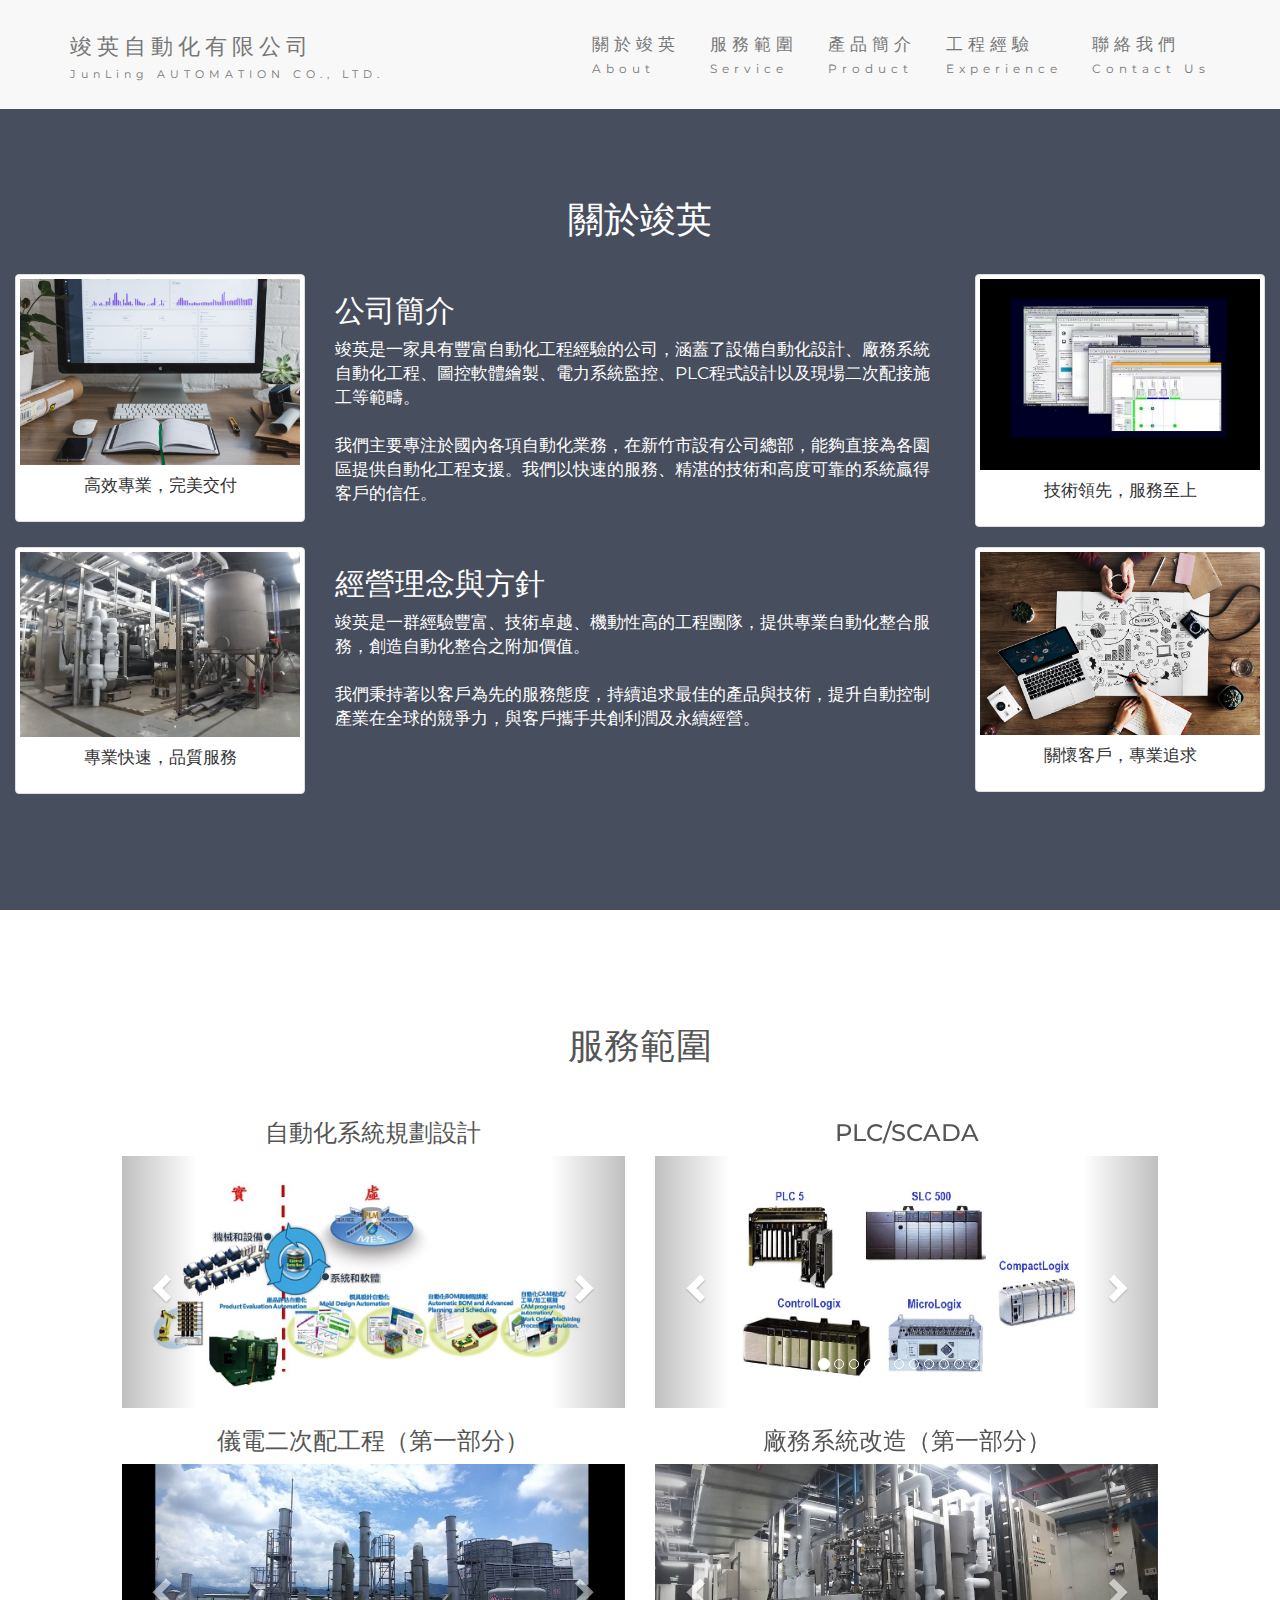
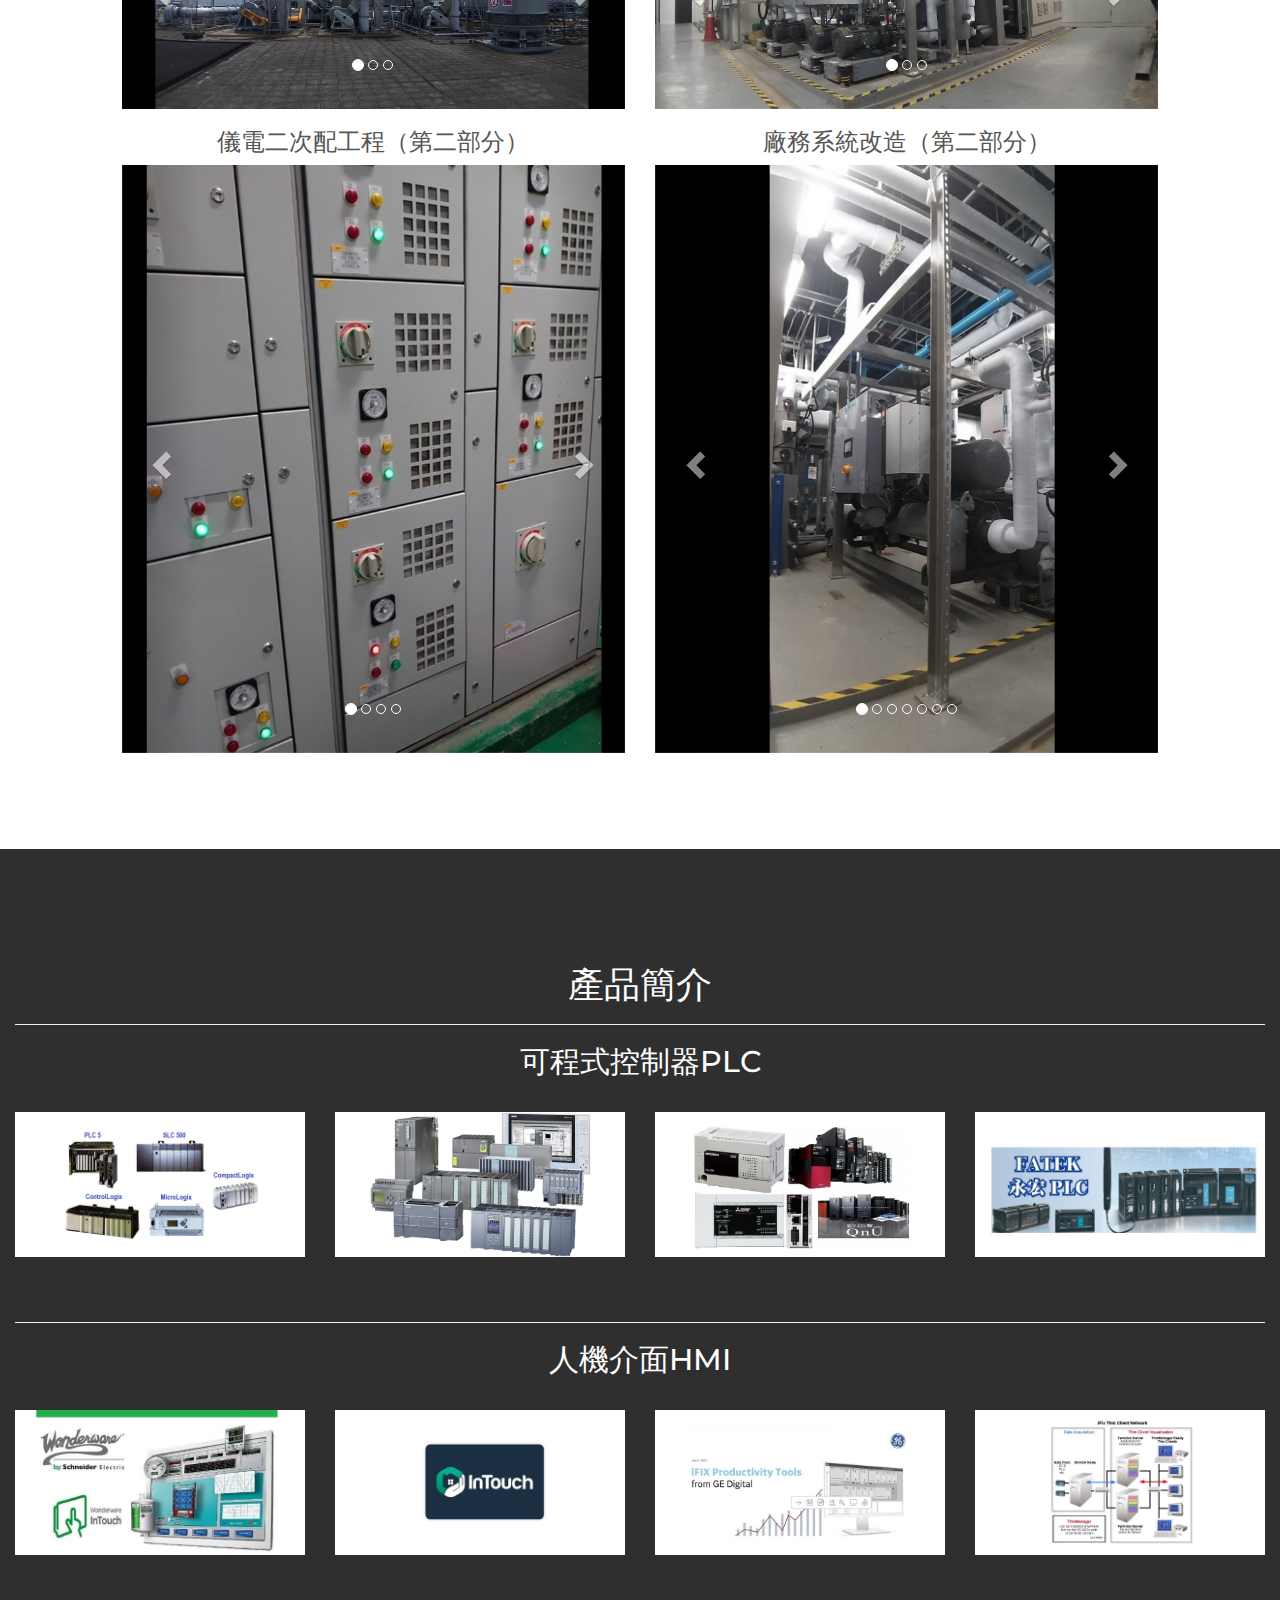
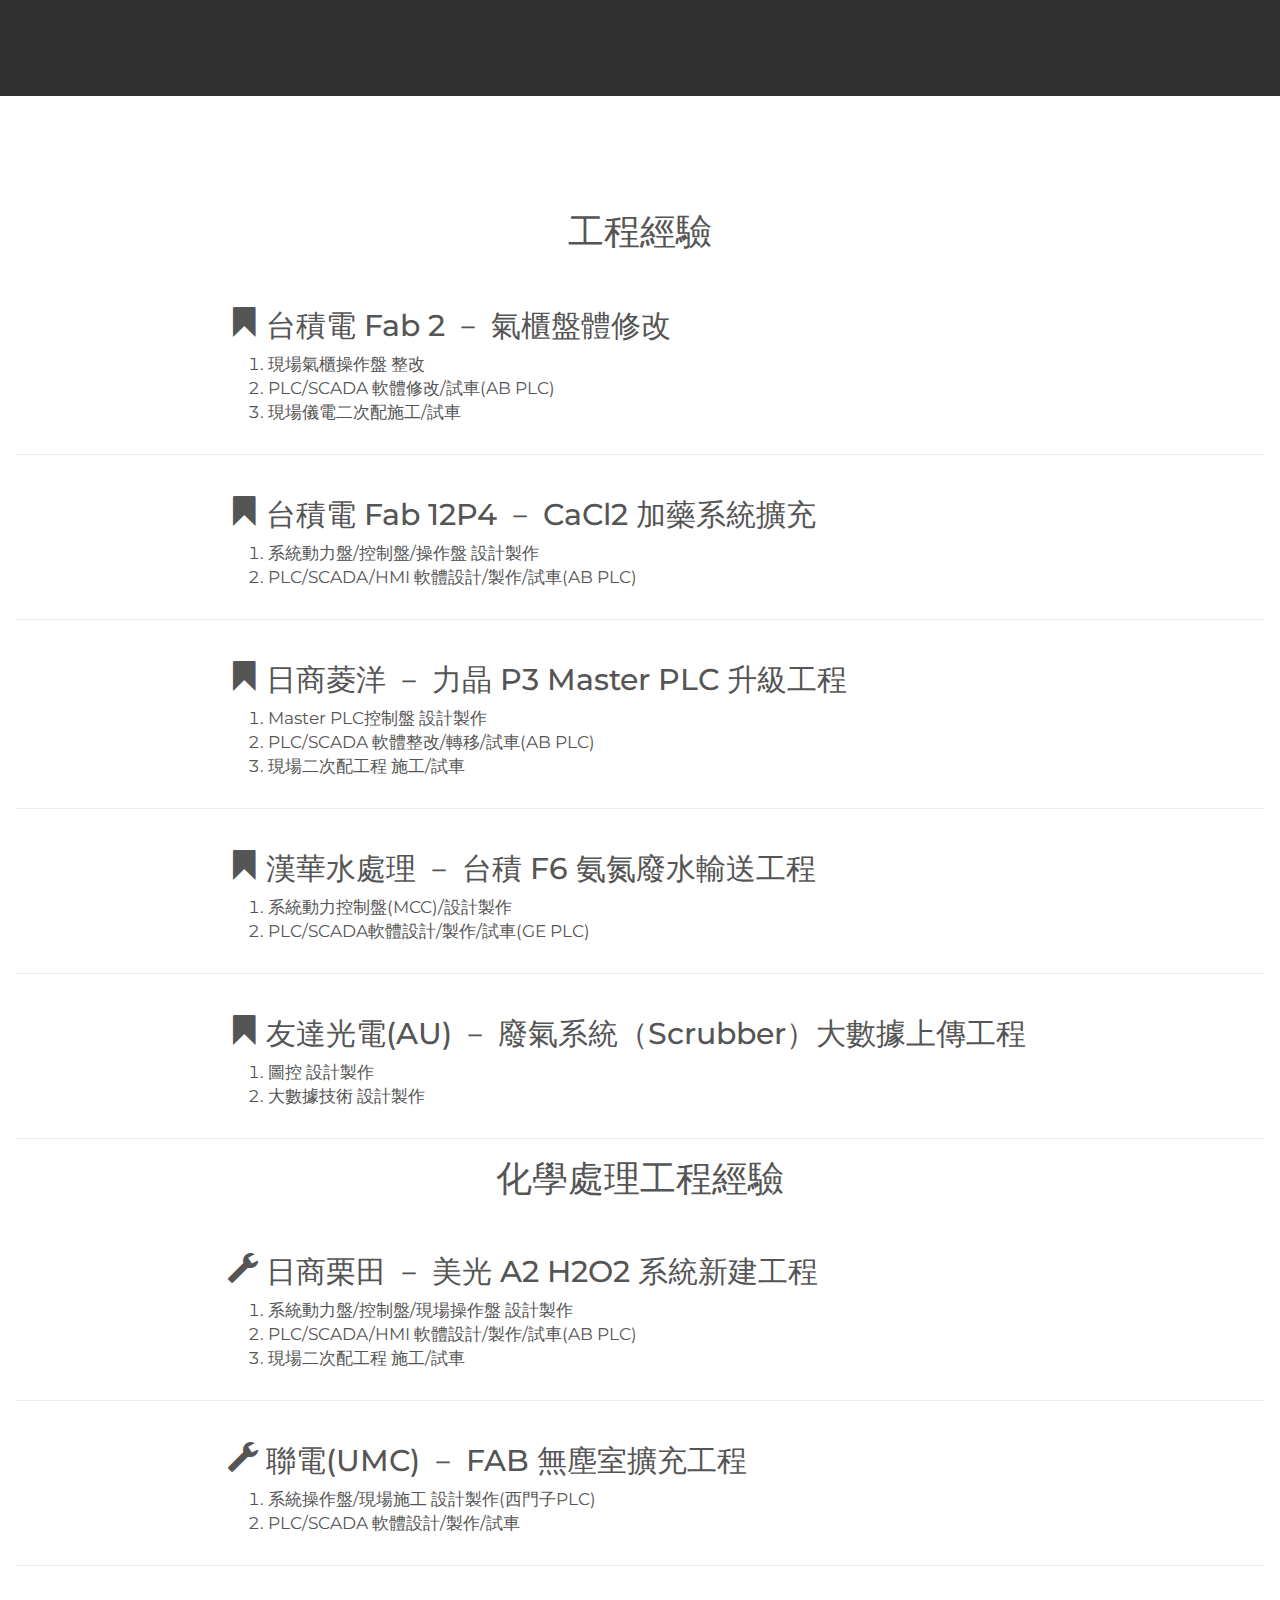
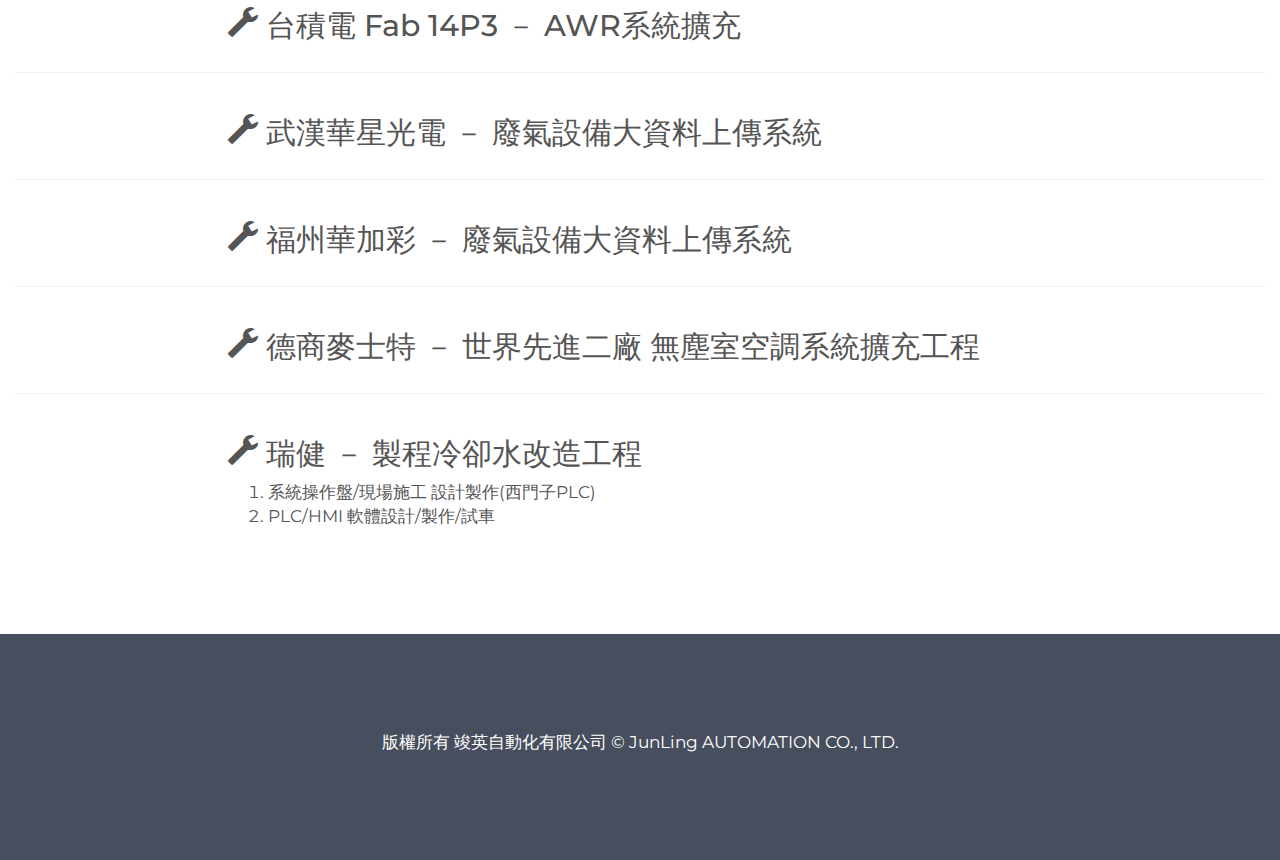
==== commit 972a125c: "[update] fix mobile layout" ====
--- a/index.html
+++ b/index.html
@@ -9,16 +9,16 @@
   <link href="https://fonts.googleapis.com/css?family=Montserrat" rel="stylesheet">
   <script src="https://ajax.googleapis.com/ajax/libs/jquery/3.6.4/jquery.min.js"></script>
   <script src="https://maxcdn.bootstrapcdn.com/bootstrap/3.4.1/js/bootstrap.min.js"></script>
-  <script src="scripts/index.js"></script>
-  <link rel="stylesheet" href="styles/index.css?t=1">
+  <script src="scripts/index.js?t=1"></script>
+  <link rel="stylesheet" href="styles/index.css?t=2">
 </head>
 <body>
 
 <!-- Navbar -->
-<nav class="navbar navbar-default">
+<nav class="navbar navbar-default navbar-fixed-top">
   <div class="container">
     <div class="navbar-header">
-      <button type="button" class="navbar-toggle" data-toggle="collapse" data-target="#myNavbar">
+      <button id="toggleButton" type="button" class="navbar-toggle" data-toggle="collapse" data-target="#myNavbar">
         <span class="icon-bar"></span>
         <span class="icon-bar"></span>
         <span class="icon-bar"></span>                        
@@ -32,28 +32,28 @@
     <div class="collapse navbar-collapse" id="myNavbar">
       <ul class="nav navbar-nav navbar-right">
         <li>
-          <a href="index.html#bg-1">
+          <a href="index.html#about">
             <span class="title">關於竣英</span>
             <br />
             <span class="subtitle">About</span>
           </a>
         </li>
         <li>
-          <a href="index.html#bg-2">
+          <a href="index.html#service">
             <span class="title">服務範圍</span>
             <br />
             <span class="subtitle">Service</span>
           </a>
         </li>
         <li>
-          <a href="index.html#bg-3">
+          <a href="index.html#product">
             <span class="title">產品簡介</span>
             <br />
             <span class="subtitle">Product</span>
           </a>
         </li>
         <li>
-          <a href="index.html#bg-4">
+          <a href="index.html#experience">
             <span class="title">工程經驗</span>
             <br />
             <span class="subtitle">Experience</span>
@@ -71,7 +71,7 @@
   </div>
 </nav>
 
-<div id="bg-1" class="container-fluid bg-1 text-center">
+<div id="about" class="container-fluid bg bg-light-gray text-center">
   <h1>關於竣英</h1>
   <br />
   <!-- 公司簡介 s -->
@@ -131,7 +131,7 @@
 
 </div>
 
-<div id="bg-2" class="container-fluid bg-2 text-center">
+<div id="service" class="container-fluid bg bg-white text-center">
   <h1>服務範圍</h1>
   <br />
   <div class="row">
@@ -460,7 +460,7 @@
   </div>
 </div>
 
-<div id="bg-3" class="container-fluid bg-3 text-center">
+<div id="product" class="container-fluid bg bg-gray text-center">
   <h1>產品簡介</h1>
   <hr />
   <h2>可程式控制器PLC</h2>
@@ -498,7 +498,7 @@
   </div>
 </div>
 
-<div id="bg-4" class="container-fluid bg-4 text-center">    
+<div id="experience" class="container-fluid bg bg-white text-center">    
   <!-- 工程經驗 s -->
   <h1>工程經驗</h1>
   <br />
@@ -506,7 +506,7 @@
     <div class="col-sm-2">
     </div>
     <div class="col-sm-8 text-left">
-      <h2><span class="glyphicon glyphicon-bookmark"></span> 台積電 Fab 2－ 氣櫃盤體修改</h2>
+      <h2><span class="glyphicon glyphicon-bookmark"></span> 台積電 Fab 2 － 氣櫃盤體修改</h2>
       <ol>
         <li>現場氣櫃操作盤 整改</li>
         <li>PLC/SCADA 軟體修改/試車(AB PLC)</li>
@@ -521,7 +521,7 @@
     <div class="col-sm-2">
     </div>
     <div class="col-sm-8 text-left">
-      <h2><span class="glyphicon glyphicon-bookmark"></span> 台積電 Fab 12P4－ CaCl2加藥系統擴充</h2>
+      <h2><span class="glyphicon glyphicon-bookmark"></span> 台積電 Fab 12P4 － CaCl2 加藥系統擴充</h2>
       <ol>
         <li>系統動力盤/控制盤/操作盤 設計製作</li>
         <li>PLC/SCADA/HMI 軟體設計/製作/試車(AB PLC)</li>
@@ -535,7 +535,7 @@
     <div class="col-sm-2">
     </div>
     <div class="col-sm-8 text-left">
-      <h2><span class="glyphicon glyphicon-bookmark"></span> 日商菱洋－ 力晶 P3  Master PLC 升級工程</h2>
+      <h2><span class="glyphicon glyphicon-bookmark"></span> 日商菱洋 － 力晶 P3 Master PLC 升級工程</h2>
       <ol>
         <li>Master PLC控制盤 設計製作</li>
         <li>PLC/SCADA 軟體整改/轉移/試車(AB PLC)</li>
@@ -550,7 +550,7 @@
     <div class="col-sm-2">
     </div>
     <div class="col-sm-8 text-left">
-      <h2><span class="glyphicon glyphicon-bookmark"></span> 漢華水處理－ 台積 F6 氨氮廢水輸送工程</h2>
+      <h2><span class="glyphicon glyphicon-bookmark"></span> 漢華水處理 － 台積 F6 氨氮廢水輸送工程</h2>
       <ol>
         <li>系統動力控制盤(MCC)/設計製作</li>
         <li>PLC/SCADA軟體設計/製作/試車(GE PLC)</li>
@@ -564,7 +564,7 @@
     <div class="col-sm-2">
     </div>
     <div class="col-sm-8 text-left">
-      <h2><span class="glyphicon glyphicon-bookmark"></span> 友達光電(AU) －廢氣系統(Scrubber) 大數據上傳工程</h2>
+      <h2><span class="glyphicon glyphicon-bookmark"></span> 友達光電(AU) － 廢氣系統（Scrubber）大數據上傳工程</h2>
       <ol>
         <li>圖控 設計製作</li>
         <li>大數據技術 設計製作</li>
@@ -583,7 +583,7 @@
     <div class="col-sm-2">
     </div>
     <div class="col-sm-8 text-left">
-      <h2><span class="glyphicon glyphicon-wrench"></span> 日商栗田－ 美光 A2 H2O2 系統新建工程</h2>
+      <h2><span class="glyphicon glyphicon-wrench"></span> 日商栗田 － 美光 A2 H2O2 系統新建工程</h2>
       <ol>
         <li>系統動力盤/控制盤/現場操作盤 設計製作</li>
         <li>PLC/SCADA/HMI 軟體設計/製作/試車(AB PLC)</li>
@@ -612,7 +612,7 @@
     <div class="col-sm-2">
     </div>
     <div class="col-sm-8 text-left">
-      <h2><span class="glyphicon glyphicon-wrench"></span> 台積電Fab 14P3－ AWR系統擴充</h2>
+      <h2><span class="glyphicon glyphicon-wrench"></span> 台積電 Fab 14P3 － AWR系統擴充</h2>
     </div>
     <div class="col-sm-2">
     </div>
@@ -642,17 +642,17 @@
     <div class="col-sm-2">
     </div>
     <div class="col-sm-8 text-left">
-      <h2><span class="glyphicon glyphicon-wrench"></span> 德商麥士特－ 世界先進二廠 無塵室空調系統擴充工程</h2>
-    </div>
-    <div class="col-sm-2">
-    </div>
-  </div>
-  <hr />
-  <div class="row">
-    <div class="col-sm-2">
-    </div>
-    <div class="col-sm-8 text-left">
-      <h2><span class="glyphicon glyphicon-wrench"></span> 瑞健－製程冷卻水改造工程</h2>
+      <h2><span class="glyphicon glyphicon-wrench"></span> 德商麥士特 － 世界先進二廠 無塵室空調系統擴充工程</h2>
+    </div>
+    <div class="col-sm-2">
+    </div>
+  </div>
+  <hr />
+  <div class="row">
+    <div class="col-sm-2">
+    </div>
+    <div class="col-sm-8 text-left">
+      <h2><span class="glyphicon glyphicon-wrench"></span> 瑞健 － 製程冷卻水改造工程</h2>
       <ol>
         <li>系統操作盤/現場施工 設計製作(西門子PLC)</li>
         <li>PLC/HMI 軟體設計/製作/試車</li>
@@ -666,7 +666,7 @@
 </div>
 
 <!-- Footer -->
-<footer class="container-fluid bg-1 text-center">
+<footer class="container-fluid bg-light-gray text-center">
   <p>版權所有 竣英自動化有限公司 © JunLing AUTOMATION CO., LTD.</p> 
 </footer>
 
--- a/styles/index.css
+++ b/styles/index.css
@@ -1,11 +1,6 @@
 
 .margin {
   margin-bottom: 45px;
-}
-
-.container-fluid {
-  padding-top: 70px;
-  padding-bottom: 70px;
 }
 
 /* maga menu */
@@ -17,13 +12,19 @@
   margin-bottom: 0;
   letter-spacing: 5px;
 }
+.navbar-brand {
+  height: inherit;
+  max-height: 60px;
+}
 
 /* logo */
 .navbar-brand .title {
   font-size: 1.2em;
+  line-height: 1.5em;
 }
 .navbar-brand .subtitle {
   font-size: 0.6em;
+  line-height: 0.9em;
 }
 
 /* menu */
@@ -32,13 +33,16 @@
 }
 .navbar-nav .title {
   font-size: 1.4em;
+  line-height: 1.7em;
 }
 .navbar-nav .subtitle {
   font-size: 1em;
+  line-height: 1.3em;
 }
 
 /* body */
 body {
+  padding-top: 7em;
   font: 1.2em Montserrat, sans-serif;
   line-height: 2em;
   color: #f5f6f7;
@@ -46,15 +50,15 @@
 p {
   font-size: 1.4em;
 }
-.bg-1 { 
+.bg-light-gray { 
   background-color: #474e5d;
   color: #ffffff;
 }
-.bg-2 { 
+.bg-white { 
   background-color: #ffffff; 
   color: #555555;
 }
-.bg-3 { 
+.bg-gray { 
   background-color: #2f2f2f; 
   color: #fff;
 }
@@ -62,8 +66,122 @@
   background-color: #ffffff; 
   color: #555555;
 }
-.bg-4 li {
+.bg li {
   font-size: 1.4em;
+}
+
+.container-fluid {
+  padding-top: 8em;
+  padding-bottom: 8em;
+}
+
+/* contact */
+.mobile-show {
+  display: none;
+}
+.pc-show {
+  display: block;
+}
+
+/* mobile */
+@media only screen and (max-width: 1200px) {
+  /* body */
+  body {
+    padding-top: 13em;
+  }
+}
+
+/* mobile */
+@media only screen and (max-width: 768px) {
+  /* body */
+  body {
+    padding-top: 8em;
+  }
+}
+
+/* mobile */
+@media only screen and (max-width: 767.5px) {
+  /* body */
+  body {
+    padding-top: 5em;
+  }
+  p {
+    font-size: 1.2em;
+  }
+
+  /* logo */
+  .navbar-brand .title {
+    font-size: 0.8em;
+    line-height: 1em;
+  }
+  .navbar-brand .subtitle {
+    font-size: 0.4em;
+    line-height: 0.6em;
+  }
+
+  /* menu */
+  .navbar-nav .title {
+    font-size: 1.2em;
+    line-height: 1.4em;
+  }
+  .navbar-nav .subtitle {
+    font-size: 0.8em;
+    line-height: 1em;
+  }
+
+  /* contact */
+  .mobile-show {
+    display: block;
+  }
+  .pc-show {
+    display: none;
+  }
+}
+
+/* mobile */
+@media only screen and (max-width: 344px) {
+  /* mega menu */
+  .navbar-brand {
+    padding: 15px 10px;
+  }
+}
+
+/* mobile */
+@media only screen and (max-width: 334px) {
+  /* mega menu */
+  .navbar-brand {
+    padding: 15px 5px;
+  }
+}
+
+/* mobile */
+@media only screen and (max-width: 324px) {
+  /* logo */
+  .navbar-brand .subtitle {
+    display: none;
+  }
+}
+
+/* mobile */
+@media only screen and (max-width: 244px) {
+  /* logo */
+  .navbar-brand .title {
+    font-size: 0.6em;
+    line-height: 0.8em;
+  }
+
+  /* toggle  */
+  .navbar-toggle {
+    margin-right: 10px;
+  }
+}
+
+/* mobile */
+@media only screen and (max-width: 214px) {
+  /* toggle  */
+  .navbar-toggle {
+    margin-right: 5px;
+  }
 }
 
 #topButton {
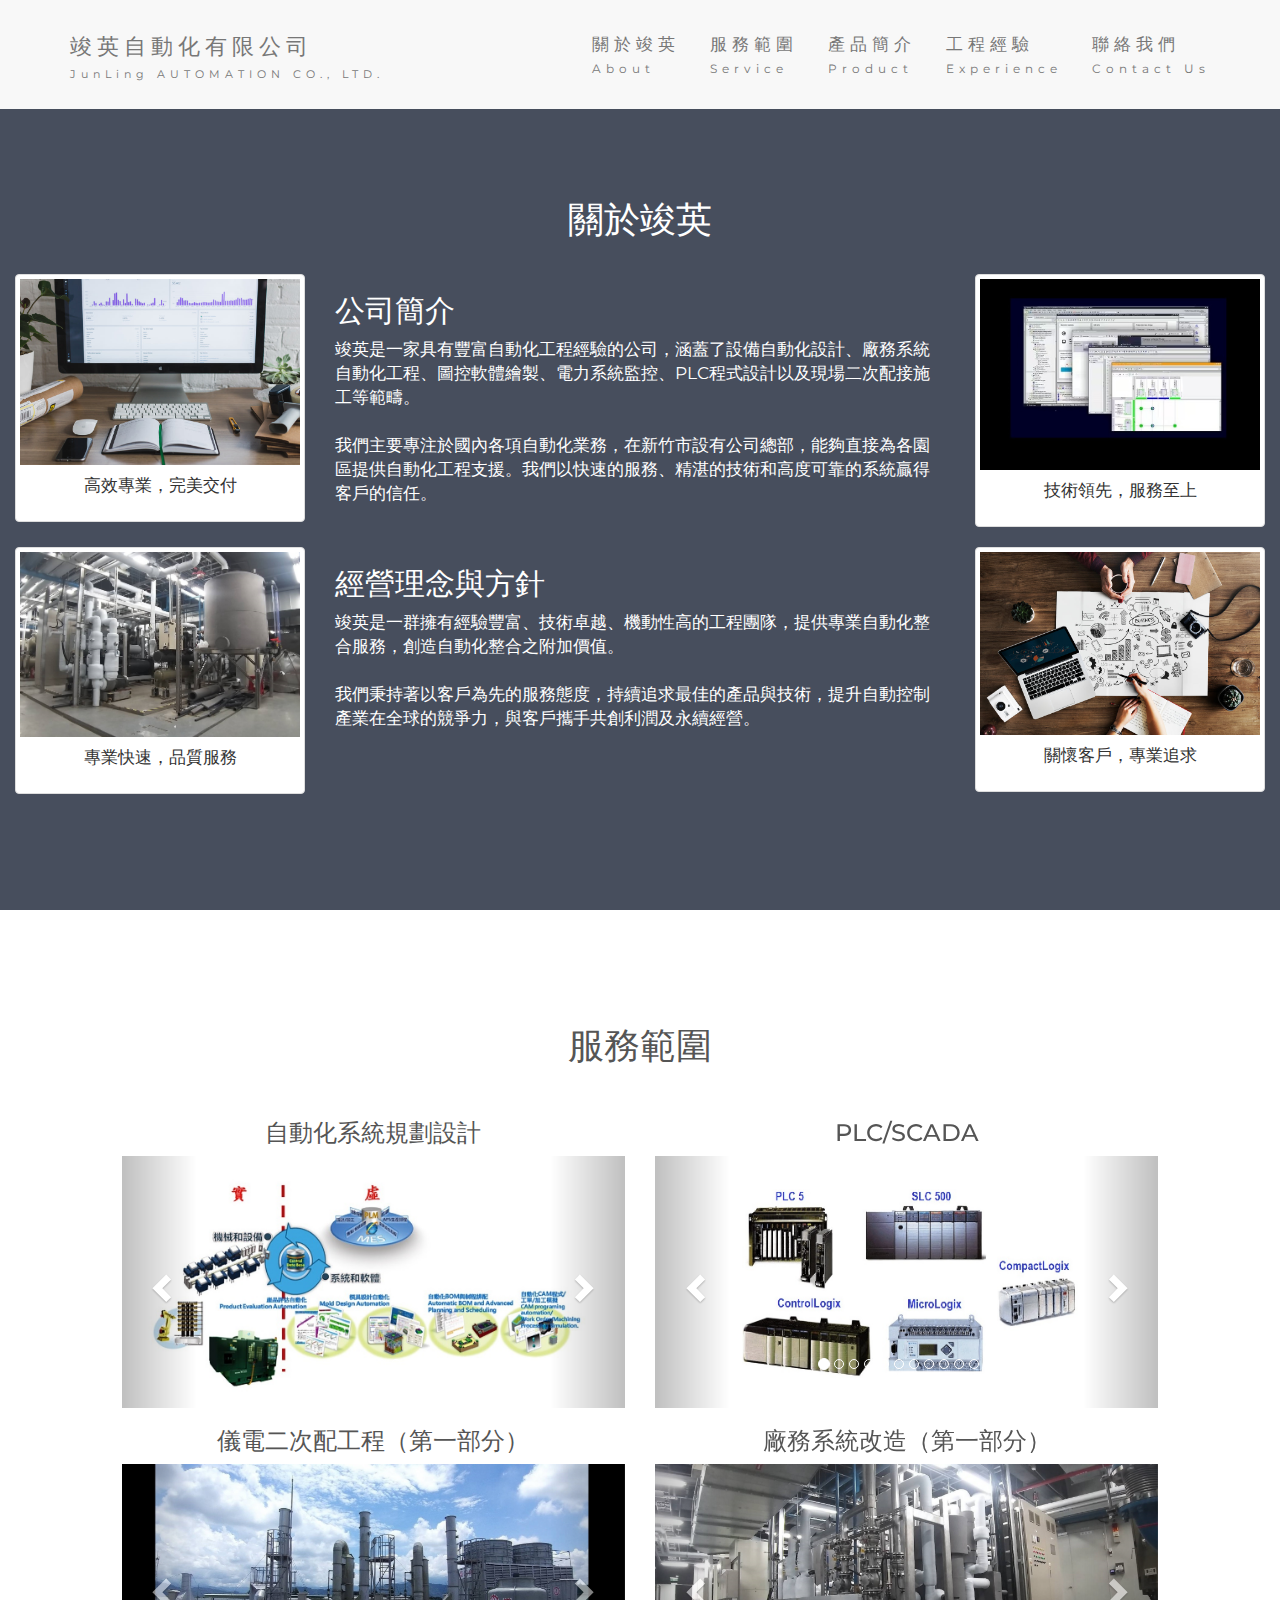
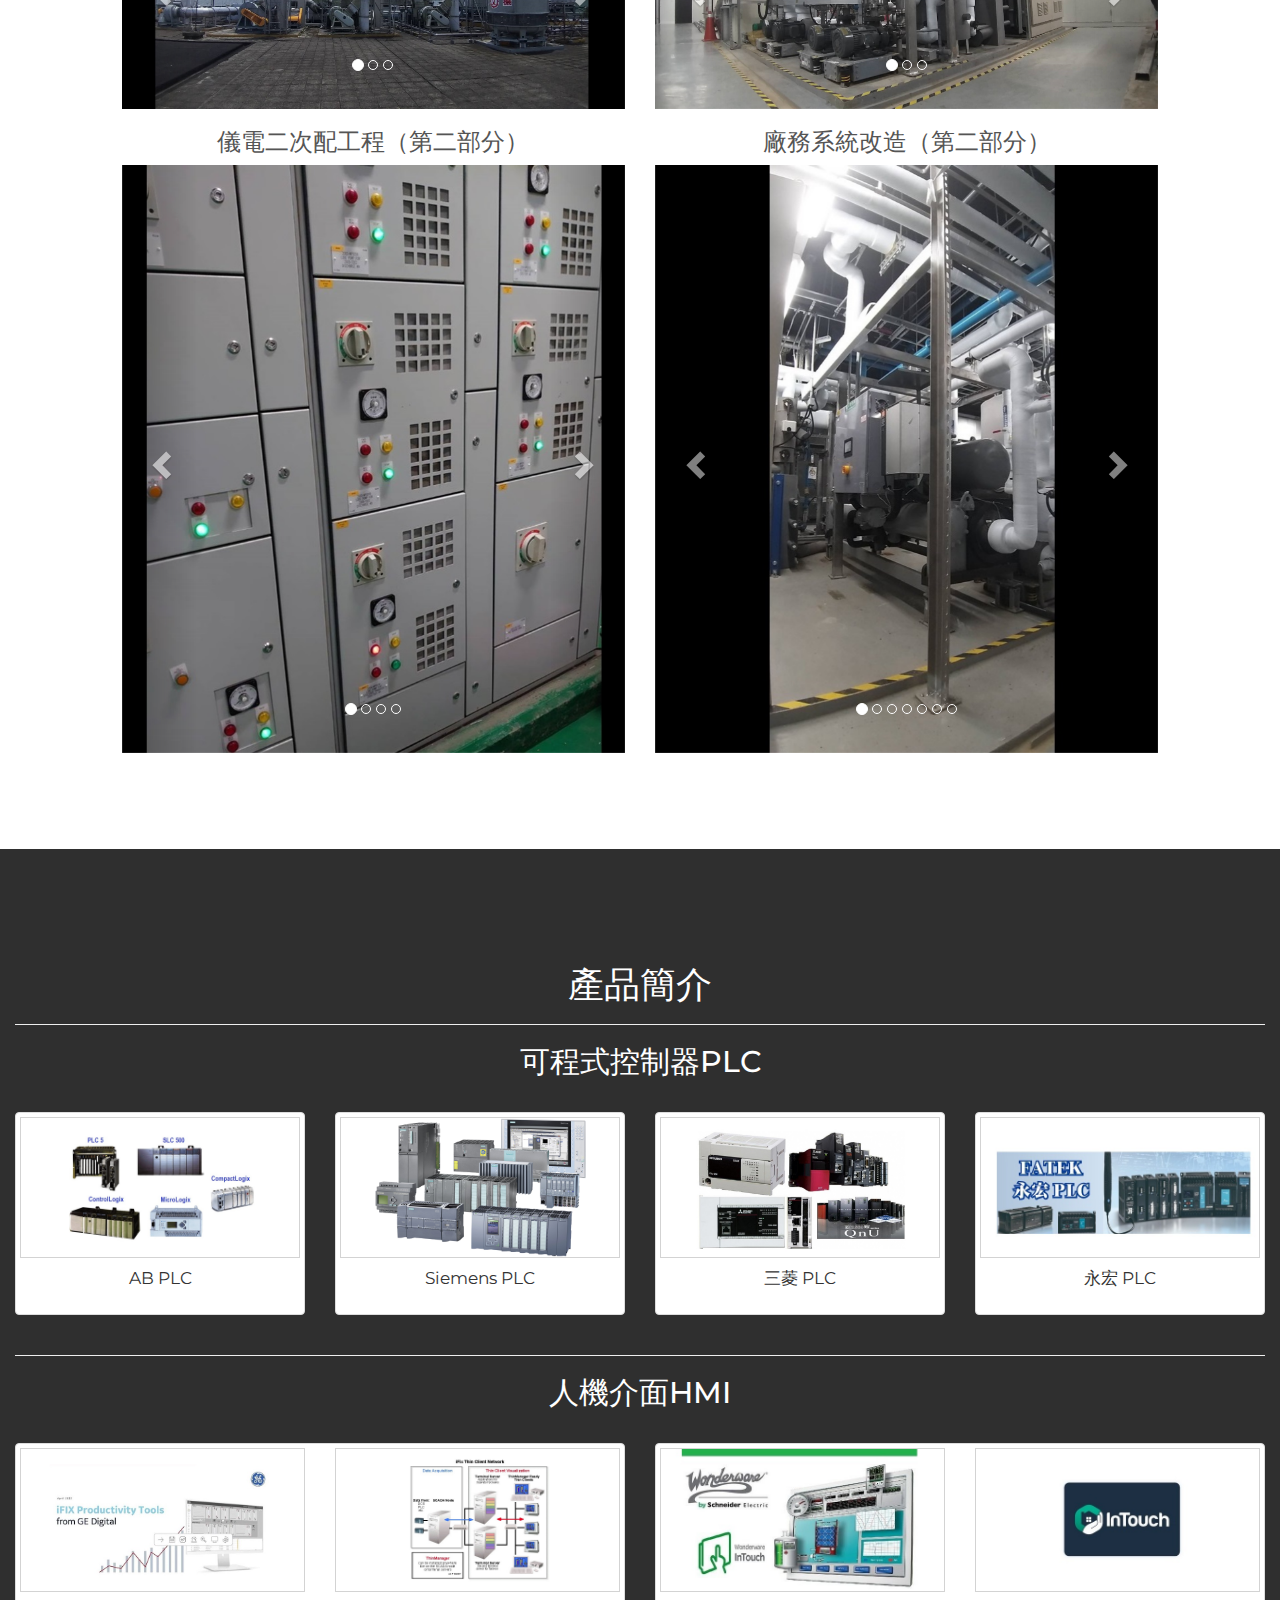
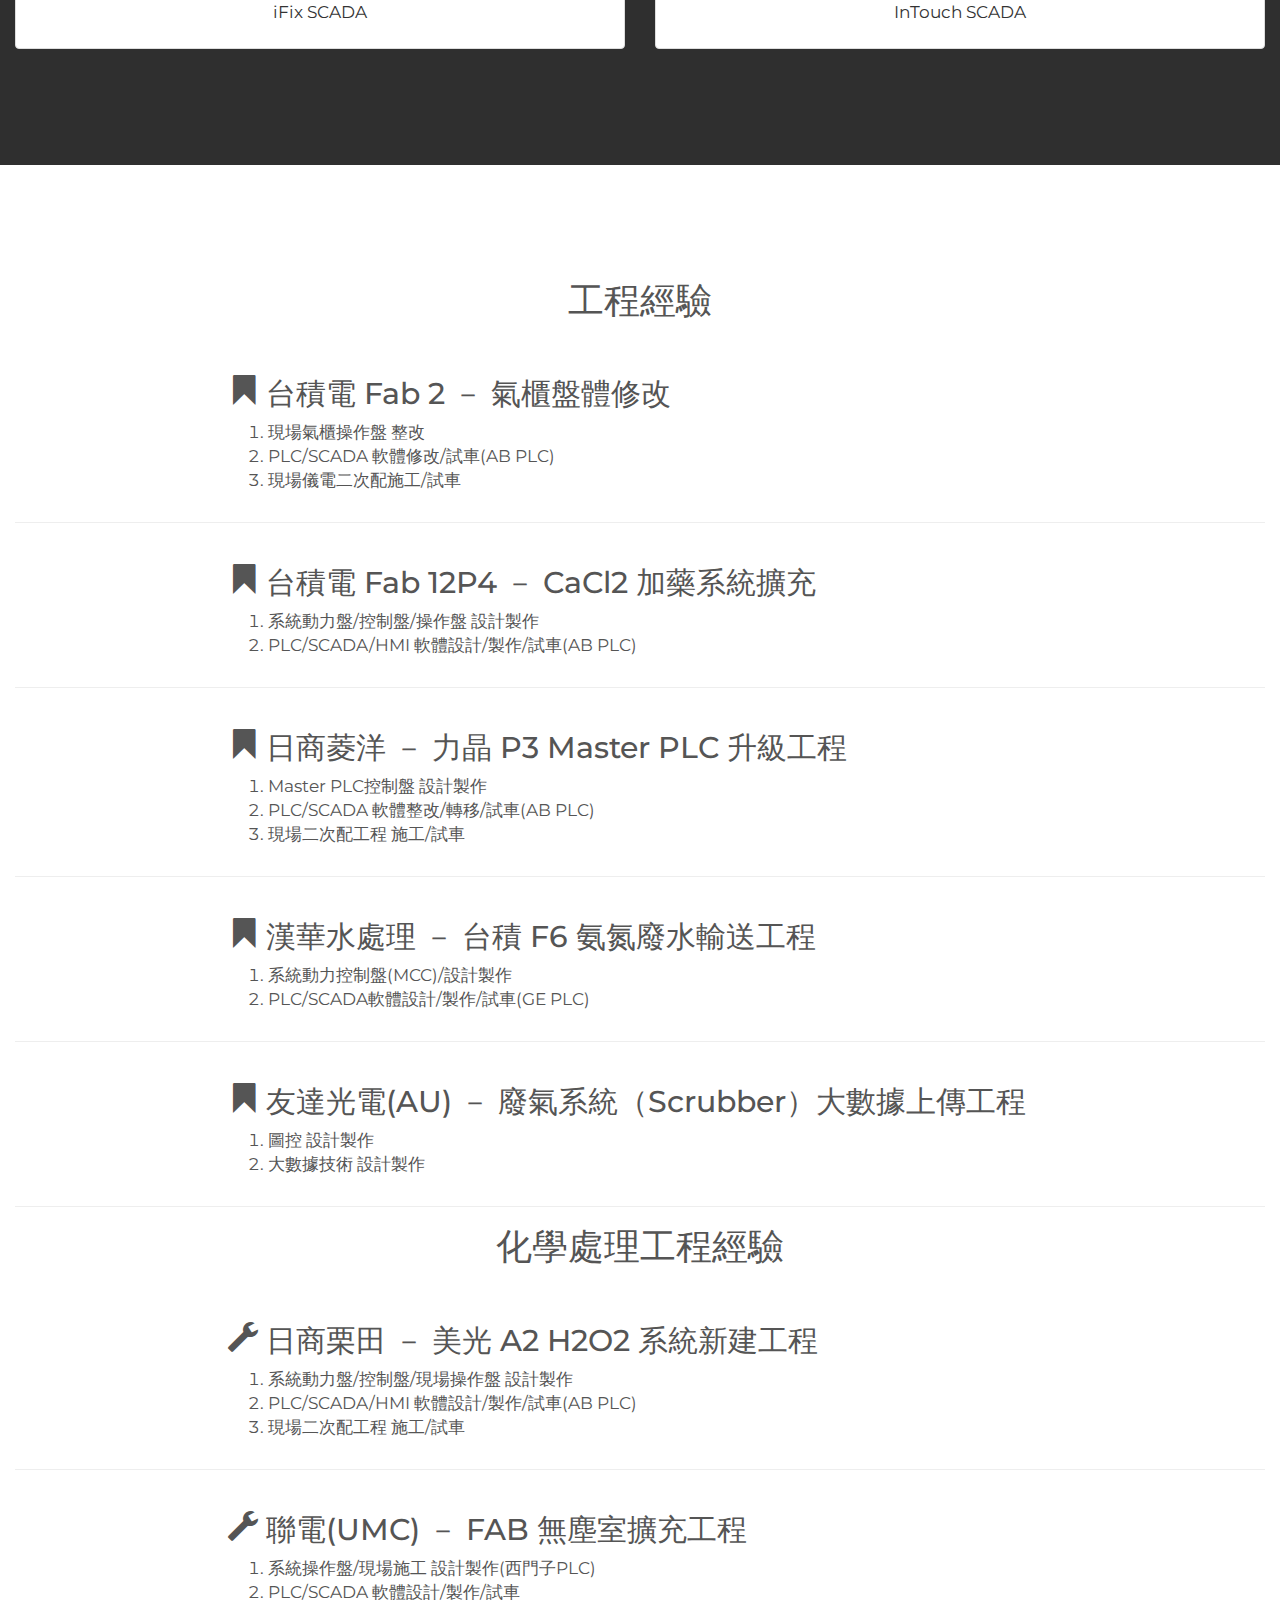
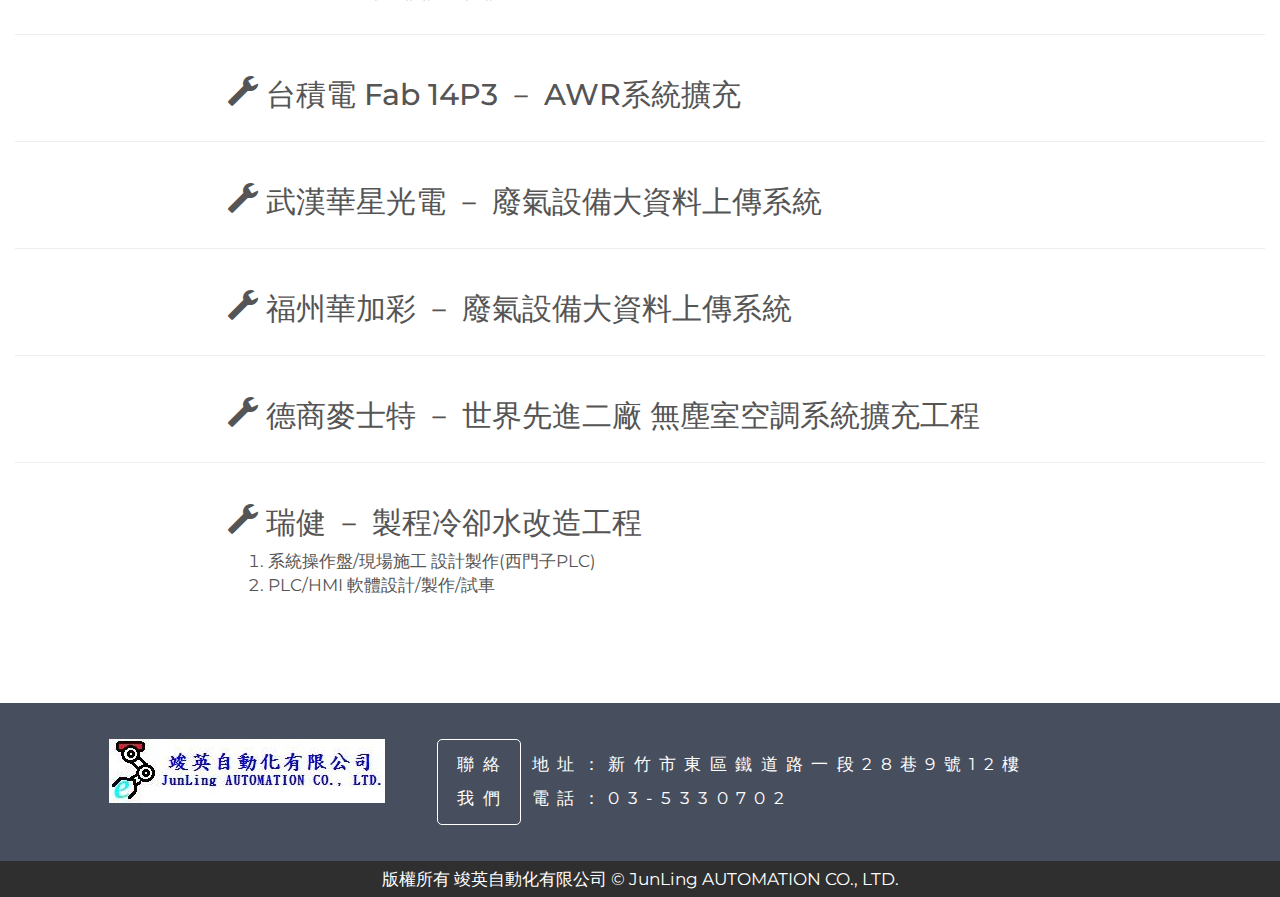
==== commit 250302c4: "[update] image, logo, ico, footer layout" ====
--- a/index.html
+++ b/index.html
@@ -1,10 +1,12 @@
 <!DOCTYPE html>
 <html lang="en">
 <head>
-  <!-- Theme Made By www.w3schools.com - No Copyright -->
   <title>竣英自動化有限公司</title>
   <meta charset="utf-8">
   <meta name="viewport" content="width=device-width, initial-scale=1">
+  <meta name="description" content="竣英是一家具有豐富自動化工程經驗的公司，涵蓋了設備自動化設計、廠務系統自動化工程、圖控軟體繪製、電力系統監控、PLC程式設計以及現場二次配接施工等範疇。">
+  <meta name="keywords" content="自動化系統規劃設計,PLC/SCADA,儀電二次配工程,廠務系統改造,人機介面">
+  <link rel="shortcut icon" href="favicon.ico" type="image/vnd.microsoft.icon">
   <link rel="stylesheet" href="https://maxcdn.bootstrapcdn.com/bootstrap/3.4.1/css/bootstrap.min.css">
   <link href="https://fonts.googleapis.com/css?family=Montserrat" rel="stylesheet">
   <script src="https://ajax.googleapis.com/ajax/libs/jquery/3.6.4/jquery.min.js"></script>
@@ -114,7 +116,7 @@
     <div class="col-sm-6 text-left"> 
       <h2>經營理念與方針</h2>
       <p>
-        竣英是一群經驗豐富、技術卓越、機動性高的工程團隊，提供專業自動化整合服務，創造自動化整合之附加價值。<br/><br/>
+        竣英是一群擁有經驗豐富、技術卓越、機動性高的工程團隊，提供專業自動化整合服務，創造自動化整合之附加價值。<br/><br/>
         我們秉持著以客戶為先的服務態度，持續追求最佳的產品與技術，提升自動控制產業在全球的競爭力，與客戶攜手共創利潤及永續經營。
       </p>
     </div>
@@ -211,51 +213,51 @@
 
         <div class="carousel-inner">
           <div class="item active">
-            <img src="images/carousel_04_plcWithScada/plcWithScada-1.jpg" alt="PLC/SCADA-1" />
-          </div>
-
-          <div class="item">
-            <img src="images/carousel_04_plcWithScada/plcWithScada-2.jpg" alt="PLC/SCADA-2" />
-          </div>
-        
-          <div class="item">
-            <img src="images/carousel_04_plcWithScada/plcWithScada-3.jpg" alt="PLC/SCADA-3" />
-          </div>
-        
-          <div class="item">
-            <img src="images/carousel_04_plcWithScada/plcWithScada-4.jpg" alt="PLC/SCADA-4" />
-          </div>
-        
-          <div class="item">
-            <img src="images/carousel_04_plcWithScada/plcWithScada-5.jpg" alt="PLC/SCADA-5" />
-          </div>
-        
-          <div class="item">
-            <img src="images/carousel_04_plcWithScada/plcWithScada-6.jpg" alt="PLC/SCADA-6" />
-          </div>
-        
-          <div class="item">
-            <img src="images/carousel_04_plcWithScada/plcWithScada-7.jpg" alt="PLC/SCADA-7" />
-          </div>
-        
-          <div class="item">
-            <img src="images/carousel_04_plcWithScada/plcWithScada-8.jpg" alt="PLC/SCADA-8" />
-          </div>
-        
-          <div class="item">
-            <img src="images/carousel_04_plcWithScada/plcWithScada-9.jpg" alt="PLC/SCADA-9" />
-          </div>
-        
-          <div class="item">
-            <img src="images/carousel_04_plcWithScada/plcWithScada-10.jpg" alt="PLC/SCADA-10" />
-          </div>
-        
-          <div class="item">
-            <img src="images/carousel_04_plcWithScada/plcWithScada-11.jpg" alt="PLC/SCADA-11" />
-          </div>
-        
-          <div class="item">
-            <img src="images/carousel_04_plcWithScada/plcWithScada-12.jpg" alt="PLC/SCADA-12" />
+            <img src="images/carousel_04_plcWithScada/plcWithScada-1.jpg" alt="AB PLC" />
+          </div>
+
+          <div class="item">
+            <img src="images/carousel_04_plcWithScada/plcWithScada-2.jpg" alt="Siemens PLC" />
+          </div>
+        
+          <div class="item">
+            <img src="images/carousel_04_plcWithScada/plcWithScada-3.jpg" alt="三菱 PLC" />
+          </div>
+        
+          <div class="item">
+            <img src="images/carousel_04_plcWithScada/plcWithScada-4.jpg" alt="永宏 PLC" />
+          </div>
+        
+          <div class="item">
+            <img src="images/carousel_04_plcWithScada/plcWithScada-5.jpg" alt="iFix SCADA-1" />
+          </div>
+        
+          <div class="item">
+            <img src="images/carousel_04_plcWithScada/plcWithScada-6.jpg" alt="iFix SCADA-2" />
+          </div>
+        
+          <div class="item">
+            <img src="images/carousel_04_plcWithScada/plcWithScada-7.jpg" alt="iFix SCADA-3" />
+          </div>
+        
+          <div class="item">
+            <img src="images/carousel_04_plcWithScada/plcWithScada-8.jpg" alt="iFix SCADA-4" />
+          </div>
+        
+          <div class="item">
+            <img src="images/carousel_04_plcWithScada/plcWithScada-9.jpg" alt="InTouch SCADA-1" />
+          </div>
+        
+          <div class="item">
+            <img src="images/carousel_04_plcWithScada/plcWithScada-10.jpg" alt="InTouch SCADA-2" />
+          </div>
+        
+          <div class="item">
+            <img src="images/carousel_04_plcWithScada/plcWithScada-11.jpg" alt="InTouch SCADA-3" />
+          </div>
+        
+          <div class="item">
+            <img src="images/carousel_04_plcWithScada/plcWithScada-12.jpg" alt="InTouch SCADA-4" />
           </div>
         </div>
 
@@ -294,11 +296,11 @@
           </div>
 
           <div class="item">
-            <img src="images/carousel_02_twice/twice-2.jpg" alt="儀電二次配工程（第一部分）-2" />
-          </div>
-        
-          <div class="item">
-            <img src="images/carousel_02_twice/twice-3.jpg" alt="儀電二次配工程（第一部分）-3" />
+            <img src="images/carousel_02_twice/twice-2.jpg" alt="無塵室天花板二次配-1" />
+          </div>
+        
+          <div class="item">
+            <img src="images/carousel_02_twice/twice-3.jpg" alt="無塵室天花板二次配-2" />
           </div>
         </div>
 
@@ -327,15 +329,15 @@
 
         <div class="carousel-inner">
           <div class="item active">
-            <img src="images/carousel_03_system/system-1.jpg" alt="廠務系統改造（第一部分）-1" />
-          </div>
-
-          <div class="item">
-            <img src="images/carousel_03_system/system-2.jpg" alt="廠務系統改造（第一部分）-2" />
-          </div>
-        
-          <div class="item">
-            <img src="images/carousel_03_system/system-3.jpg" alt="廠務系統改造（第一部分）-3" />
+            <img src="images/carousel_03_system/system-1.jpg" alt="儀電配電-1" />
+          </div>
+
+          <div class="item">
+            <img src="images/carousel_03_system/system-2.jpg" alt="PCW系統二次配-1" />
+          </div>
+        
+          <div class="item">
+            <img src="images/carousel_03_system/system-3.jpg" alt="PCW系統二次配-2" />
           </div>
         </div>
 
@@ -379,11 +381,11 @@
           </div>
         
           <div class="item">
-            <img src="images/carousel_02_twice/twice-6.jpg" alt="儀電二次配工程（第二部分）-3" />
-          </div>
-        
-          <div class="item">
-            <img src="images/carousel_02_twice/twice-7.jpg" alt="儀電二次配工程（第二部分）-4" />
+            <img src="images/carousel_02_twice/twice-6.jpg" alt="系統控制電盤-1" />
+          </div>
+        
+          <div class="item">
+            <img src="images/carousel_02_twice/twice-7.jpg" alt="系統控制電盤-2" />
           </div>
         </div>
 
@@ -416,31 +418,31 @@
 
         <div class="carousel-inner">
           <div class="item active">
-            <img src="images/carousel_03_system/system-4.jpg" alt="廠務系統改造（第二部分）-1" />
-          </div>
-        
-          <div class="item">
-            <img src="images/carousel_03_system/system-5.jpg" alt="廠務系統改造（第二部分）-2" />
-          </div>
-        
-          <div class="item">
-            <img src="images/carousel_03_system/system-6.jpg" alt="廠務系統改造（第二部分）-3" />
-          </div>
-        
-          <div class="item">
-            <img src="images/carousel_03_system/system-7.jpg" alt="廠務系統改造（第二部分）-4" />
-          </div>
-        
-          <div class="item">
-            <img src="images/carousel_03_system/system-8.jpg" alt="廠務系統改造（第二部分）-5" />
-          </div>
-        
-          <div class="item">
-            <img src="images/carousel_03_system/system-9.jpg" alt="廠務系統改造（第二部分）-6" />
-          </div>
-        
-          <div class="item">
-            <img src="images/carousel_03_system/system-10.jpg" alt="廠務系統改造（第二部分）-7" />
+            <img src="images/carousel_03_system/system-4.jpg" alt="PCW系統二次配-1" />
+          </div>
+        
+          <div class="item">
+            <img src="images/carousel_03_system/system-5.jpg" alt="PCW系統二次配-2" />
+          </div>
+        
+          <div class="item">
+            <img src="images/carousel_03_system/system-6.jpg" alt="PCW系統二次配-3" />
+          </div>
+        
+          <div class="item">
+            <img src="images/carousel_03_system/system-7.jpg" alt="儀電配電-1" />
+          </div>
+        
+          <div class="item">
+            <img src="images/carousel_03_system/system-8.jpg" alt="儀電配電-2" />
+          </div>
+        
+          <div class="item">
+            <img src="images/carousel_03_system/system-9.jpg" alt="儀電配電-3" />
+          </div>
+        
+          <div class="item">
+            <img src="images/carousel_03_system/system-10.jpg" alt="儀電配電-4" />
           </div>
         </div>
 
@@ -467,34 +469,76 @@
   <br />
   <div class="row">
     <div class="col-sm-3">
-      <img src="images/PLC/plc-1.jpg" class="img-responsive margin" style="width:100%" alt="Image">
-    </div>
-    <div class="col-sm-3">
-      <img src="images/PLC/plc-2.jpg" class="img-responsive margin" style="width:100%" alt="Image">
-    </div>
-    <div class="col-sm-3">
-      <img src="images/PLC/plc-3.jpg" class="img-responsive margin" style="width:100%" alt="Image">
-    </div>
-    <div class="col-sm-3">
-      <img src="images/PLC/plc-4.jpg" class="img-responsive margin" style="width:100%" alt="Image">
+      <div class="thumbnail">
+        <img src="images/PLC/plc-1.jpg" class="border" alt="AB PLC">
+        <div class="caption">
+          <p>AB PLC</p>
+        </div>
+      </div>
+    </div>
+    <div class="col-sm-3">
+      <div class="thumbnail">
+        <img src="images/PLC/plc-2.jpg" class="border" alt="Siemens PLC">
+        <div class="caption">
+          <p>Siemens PLC</p>
+        </div>
+      </div>
+    </div>
+    <div class="col-sm-3">
+      <div class="thumbnail">
+        <img src="images/PLC/plc-3.jpg" class="border" alt="三菱 PLC">
+        <div class="caption">
+          <p>三菱 PLC</p>
+        </div>
+      </div>
+    </div>
+    <div class="col-sm-3">
+      <div class="thumbnail">
+        <img src="images/PLC/plc-4.jpg" class="border" alt="永宏 PLC">
+        <div class="caption">
+          <p>永宏 PLC</p>
+        </div>
+      </div>
     </div>
   </div>
   <hr />
   <h2>人機介面HMI</h2>
   <br />
   <div class="row">
-    <div class="col-sm-3">
-      <img src="images/HMI/hmi-1.jpg" class="img-responsive margin" style="width:100%" alt="Image">
-    </div>
-    <div class="col-sm-3">
-      <img src="images/HMI/hmi-2.jpg" class="img-responsive margin" style="width:100%" alt="Image">
-    </div>
-    <div class="col-sm-3">
-      <img src="images/HMI/hmi-3.jpg" class="img-responsive margin" style="width:100%" alt="Image">
-    </div>
-    <div class="col-sm-3">
-      <img src="images/HMI/hmi-4.jpg" class="img-responsive margin" style="width:100%" alt="Image">
-    </div>
+    <!-- iFix SCADA s -->
+    <div class="col-sm-6">
+      <div class="thumbnail">
+        <div class="row">
+          <div class="col-sm-6">
+            <img src="images/HMI/hmi-3.jpg" class="border" alt="iFix SCADA (1)">
+          </div>
+          <div class="col-sm-6">
+            <img src="images/HMI/hmi-4.jpg" class="border" alt="iFix SCADA (2)">
+          </div>
+        </div>
+        <div class="caption">
+          <p>iFix SCADA</p>
+        </div>
+      </div>
+    </div>
+    <!-- iFix SCADA e -->
+    <!-- InTouch SCADA s -->
+    <div class="col-sm-6">
+      <div class="thumbnail">
+        <div class="row">
+          <div class="col-sm-6">
+            <img src="images/HMI/hmi-1.jpg" class="border" alt="InTouch SCADA (1)">
+          </div>
+          <div class="col-sm-6">
+            <img src="images/HMI/hmi-2.jpg" class="border" alt="InTouch SCADA (2)">
+          </div>
+        </div>
+        <div class="caption">
+          <p>InTouch SCADA</p>
+        </div>
+      </div>
+    </div>
+    <!-- InTouch SCADA e -->
   </div>
 </div>
 
@@ -666,7 +710,30 @@
 </div>
 
 <!-- Footer -->
-<footer class="container-fluid bg-light-gray text-center">
+<div class="container-footer bg bg-light-gray text-center">
+  <div class="row">
+    <div class="col-sm-1">
+    </div>
+    <div class="col-sm-3">
+      <img class="img-responsive" src="images/logo.jpg" alt="Logo">
+    </div>
+    <div class="col-sm-7 text-left">
+      <div class="footer-body">
+        <a class="footer-contact contact-button text-white" href="contact.html">
+          聯絡<br/>我們
+        </a>
+        <div class="footer-contact contact-text text-left">
+          地址：新竹市東區鐵道路一段28巷9號12樓
+          <br />
+          電話：03-5330702
+        </div>
+      </div>
+    </div>
+    <div class="col-sm-1">
+    </div>
+  </div>
+</div>
+<footer class="bg-gray text-center">
   <p>版權所有 竣英自動化有限公司 © JunLing AUTOMATION CO., LTD.</p> 
 </footer>
 
--- a/styles/index.css
+++ b/styles/index.css
@@ -83,6 +83,61 @@
   display: block;
 }
 
+/* thumbnail image */
+.thumbnail .border {
+  border: lightgray 1px solid;
+  width:100%;
+}
+
+/* footer */
+footer {
+  padding-top: 0.5em;
+  padding-bottom: 0.5em;
+}
+footer p {
+  margin: 0em;
+}
+.container-footer {
+  padding-top: 3em;
+  padding-bottom: 3em;
+}
+.footer-body {
+  padding-top: 0em;
+  display: inline-block;
+}
+.footer-contact {
+  display: inline-table;
+  font-size: 1.4em;
+  letter-spacing: 0.5em;
+  line-height: 2em;
+}
+.contact-button {
+  text-align: center;
+  width: 5em;
+  padding: 0.5em 0em 0.5em 0.5em;
+  border-radius: 5px;
+}
+.contact-button:hover {
+  text-decoration: none;
+}
+.bg-light-gray .contact-button {
+  border: white 1px solid;
+  color: white;
+}
+.bg-light-gray .contact-button:hover {
+  color: white;
+}
+.bg-white .contact-button {
+  border: #555555 1px solid;
+  color: #555555;
+}
+.bg-white .contact-button:hover {
+  color: #555555;
+}
+.contact-text {
+  padding-left: 0.5em;
+}
+
 /* mobile */
 @media only screen and (max-width: 1200px) {
   /* body */
@@ -91,7 +146,27 @@
   }
 }
 
-/* mobile */
+@media only screen and (max-width: 1028px) {
+  /* footer */
+  .contact-text {
+    font-size: 1.2em;
+  }
+}
+
+@media only screen and (max-width: 905px) {
+  /* footer */
+  .contact-text {
+    font-size: 1em;
+  }
+}
+
+@media only screen and (max-width: 783px) {
+  /* footer */
+  .contact-text {
+    font-size: 0.9em;
+  }
+}
+
 @media only screen and (max-width: 768px) {
   /* body */
   body {
@@ -99,7 +174,6 @@
   }
 }
 
-/* mobile */
 @media only screen and (max-width: 767.5px) {
   /* body */
   body {
@@ -136,9 +210,19 @@
   .pc-show {
     display: none;
   }
-}
-
-/* mobile */
+
+  /* footer */
+  .container-footer {
+    padding-left: 1em;
+  }
+  .footer-body {
+    padding-top: 1em;
+  }
+  .contact-text {
+    font-size: 1.4em;
+  }
+}
+
 @media only screen and (max-width: 344px) {
   /* mega menu */
   .navbar-brand {
@@ -146,7 +230,6 @@
   }
 }
 
-/* mobile */
 @media only screen and (max-width: 334px) {
   /* mega menu */
   .navbar-brand {
@@ -154,7 +237,6 @@
   }
 }
 
-/* mobile */
 @media only screen and (max-width: 324px) {
   /* logo */
   .navbar-brand .subtitle {
@@ -162,7 +244,6 @@
   }
 }
 
-/* mobile */
 @media only screen and (max-width: 244px) {
   /* logo */
   .navbar-brand .title {
@@ -176,7 +257,6 @@
   }
 }
 
-/* mobile */
 @media only screen and (max-width: 214px) {
   /* toggle  */
   .navbar-toggle {
@@ -194,6 +274,7 @@
   color: #666;
   border-radius: 5px;
   text-decoration: none;
+  box-shadow: 2px 2px 2px gray;
 }
 #topButton:hover {
   background-color: #ddd;
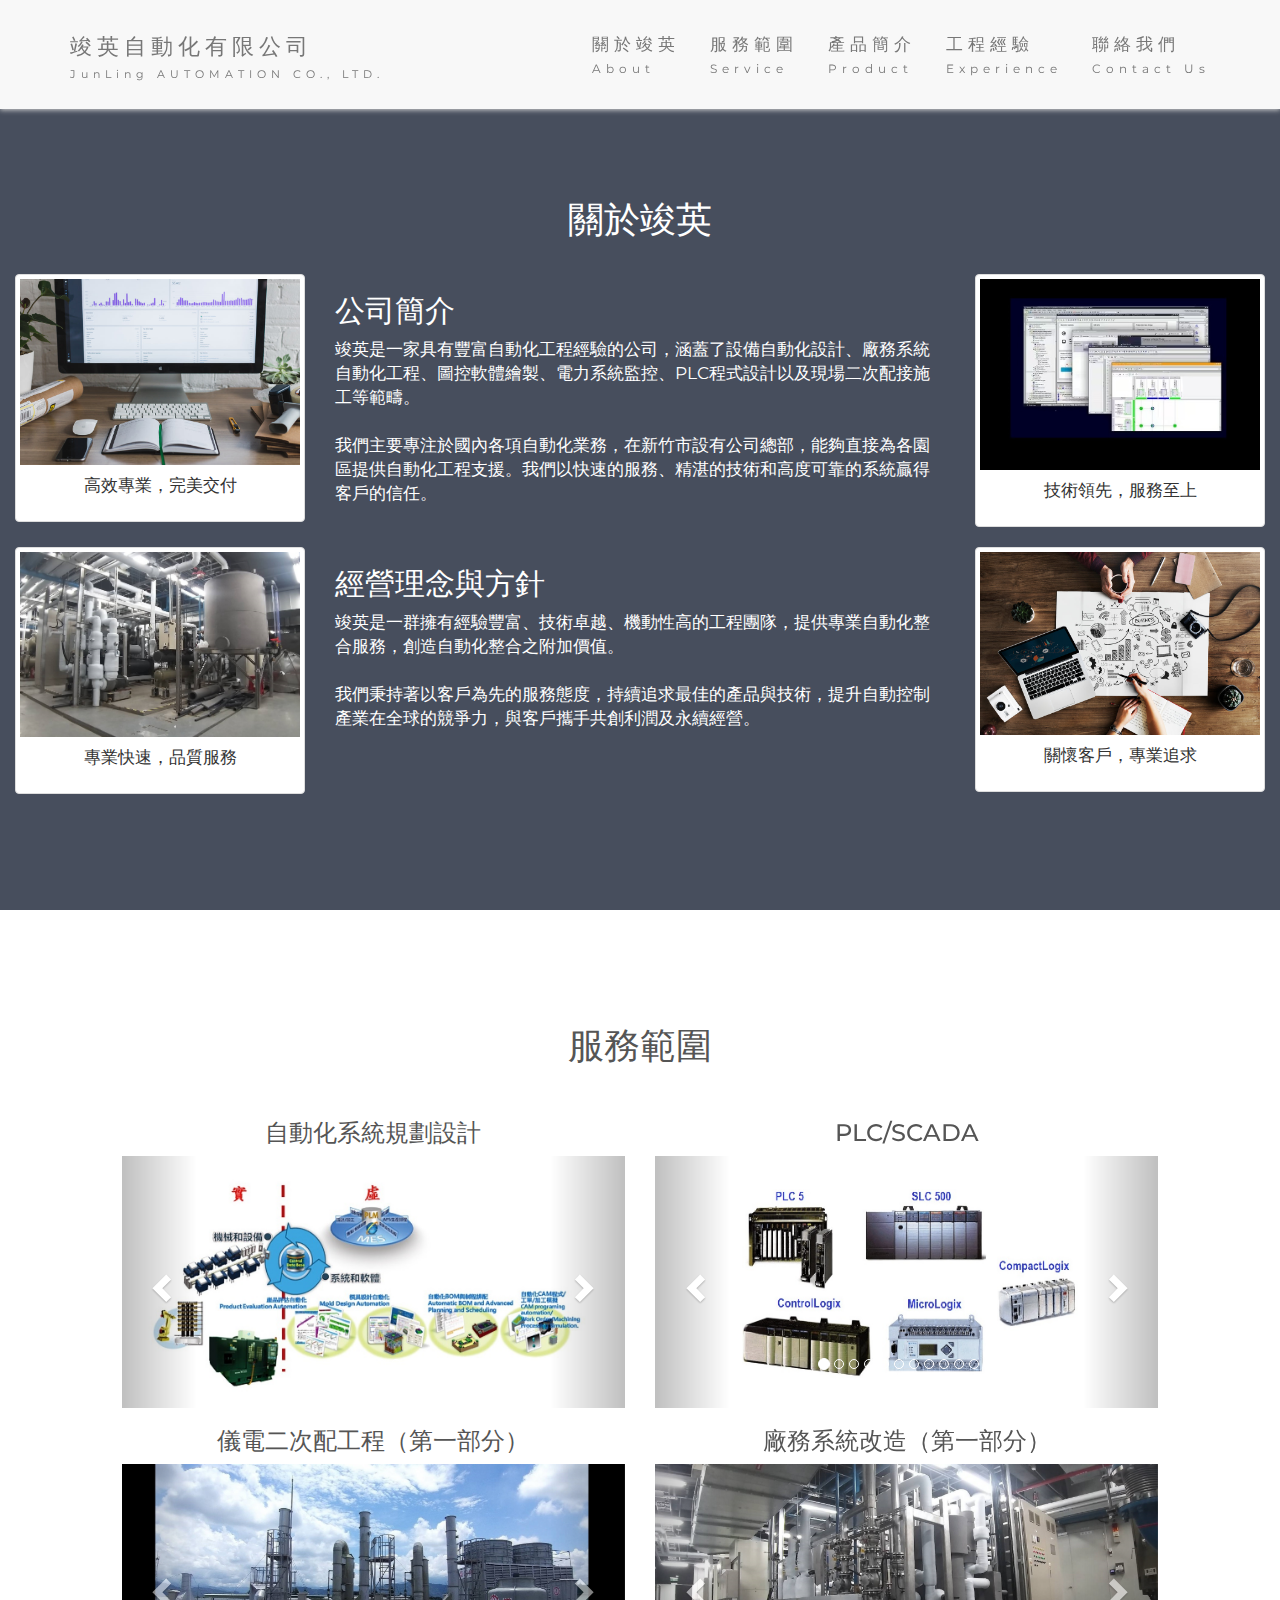
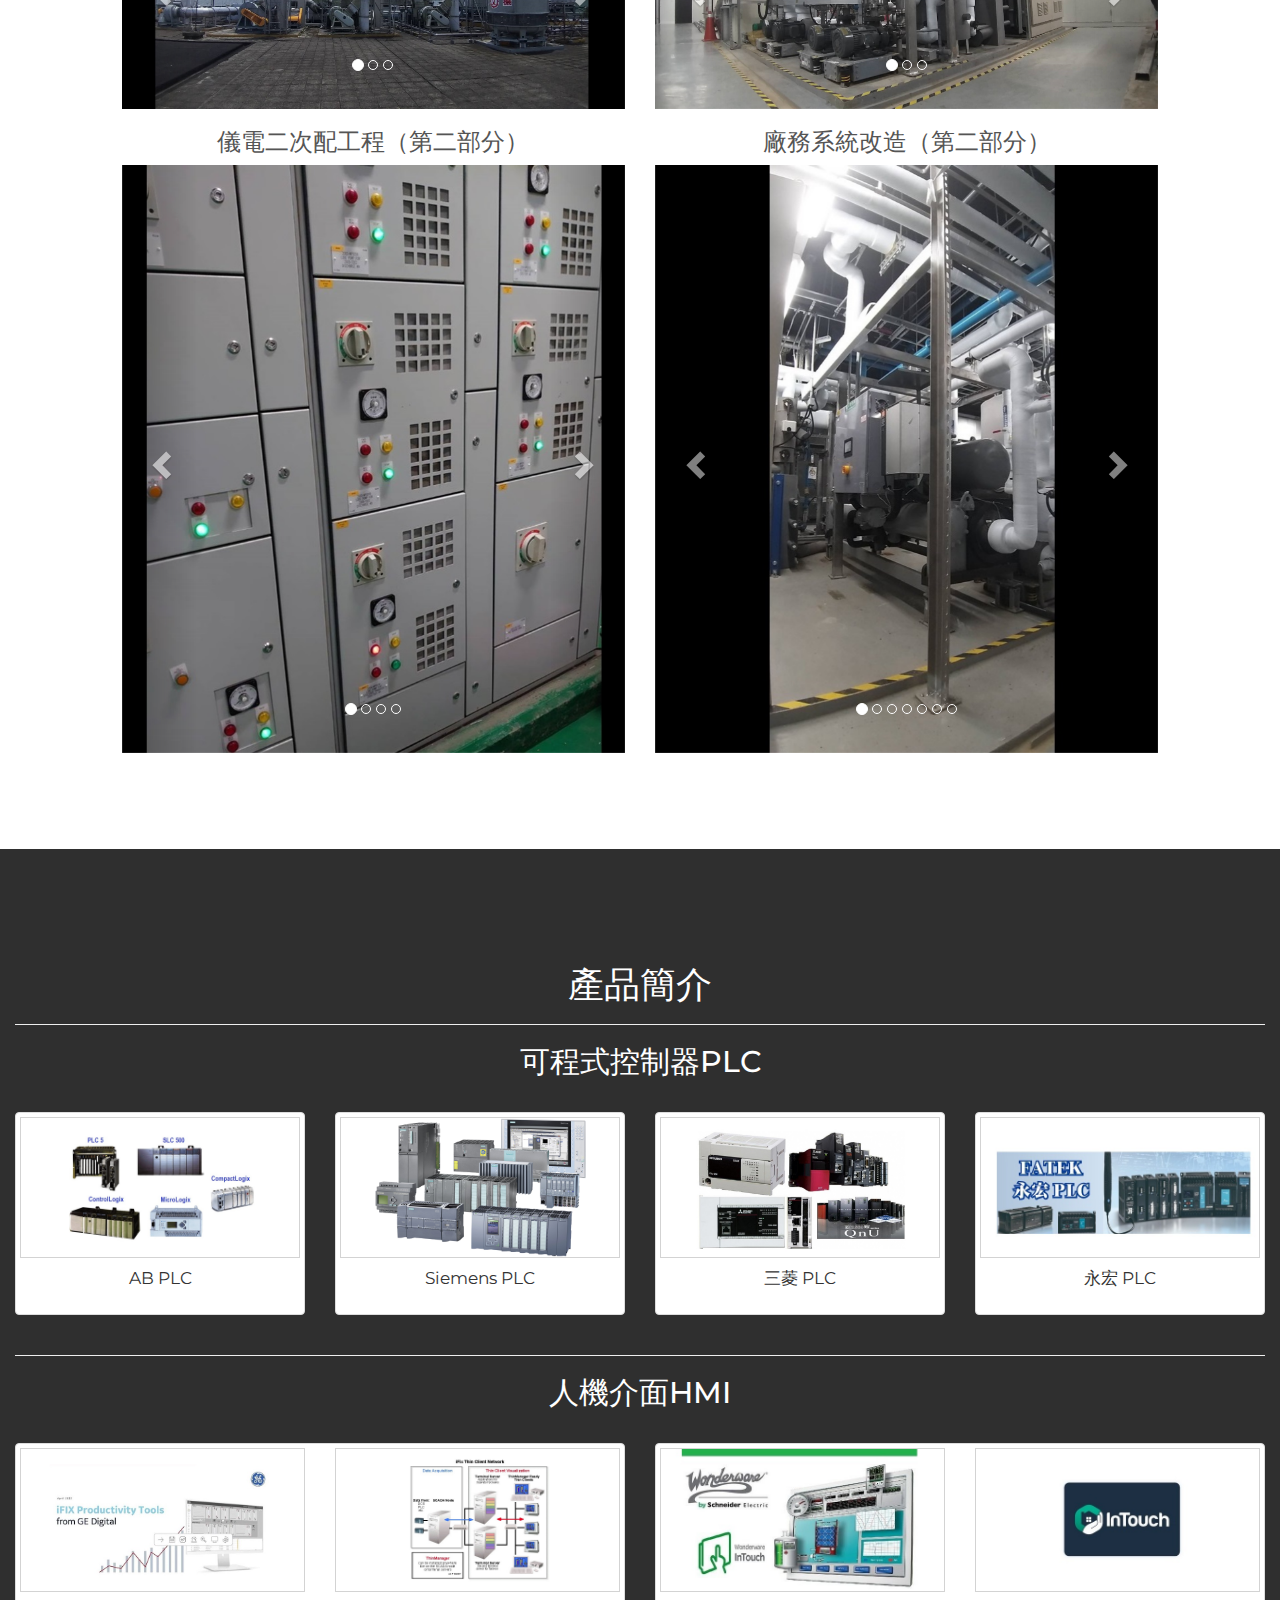
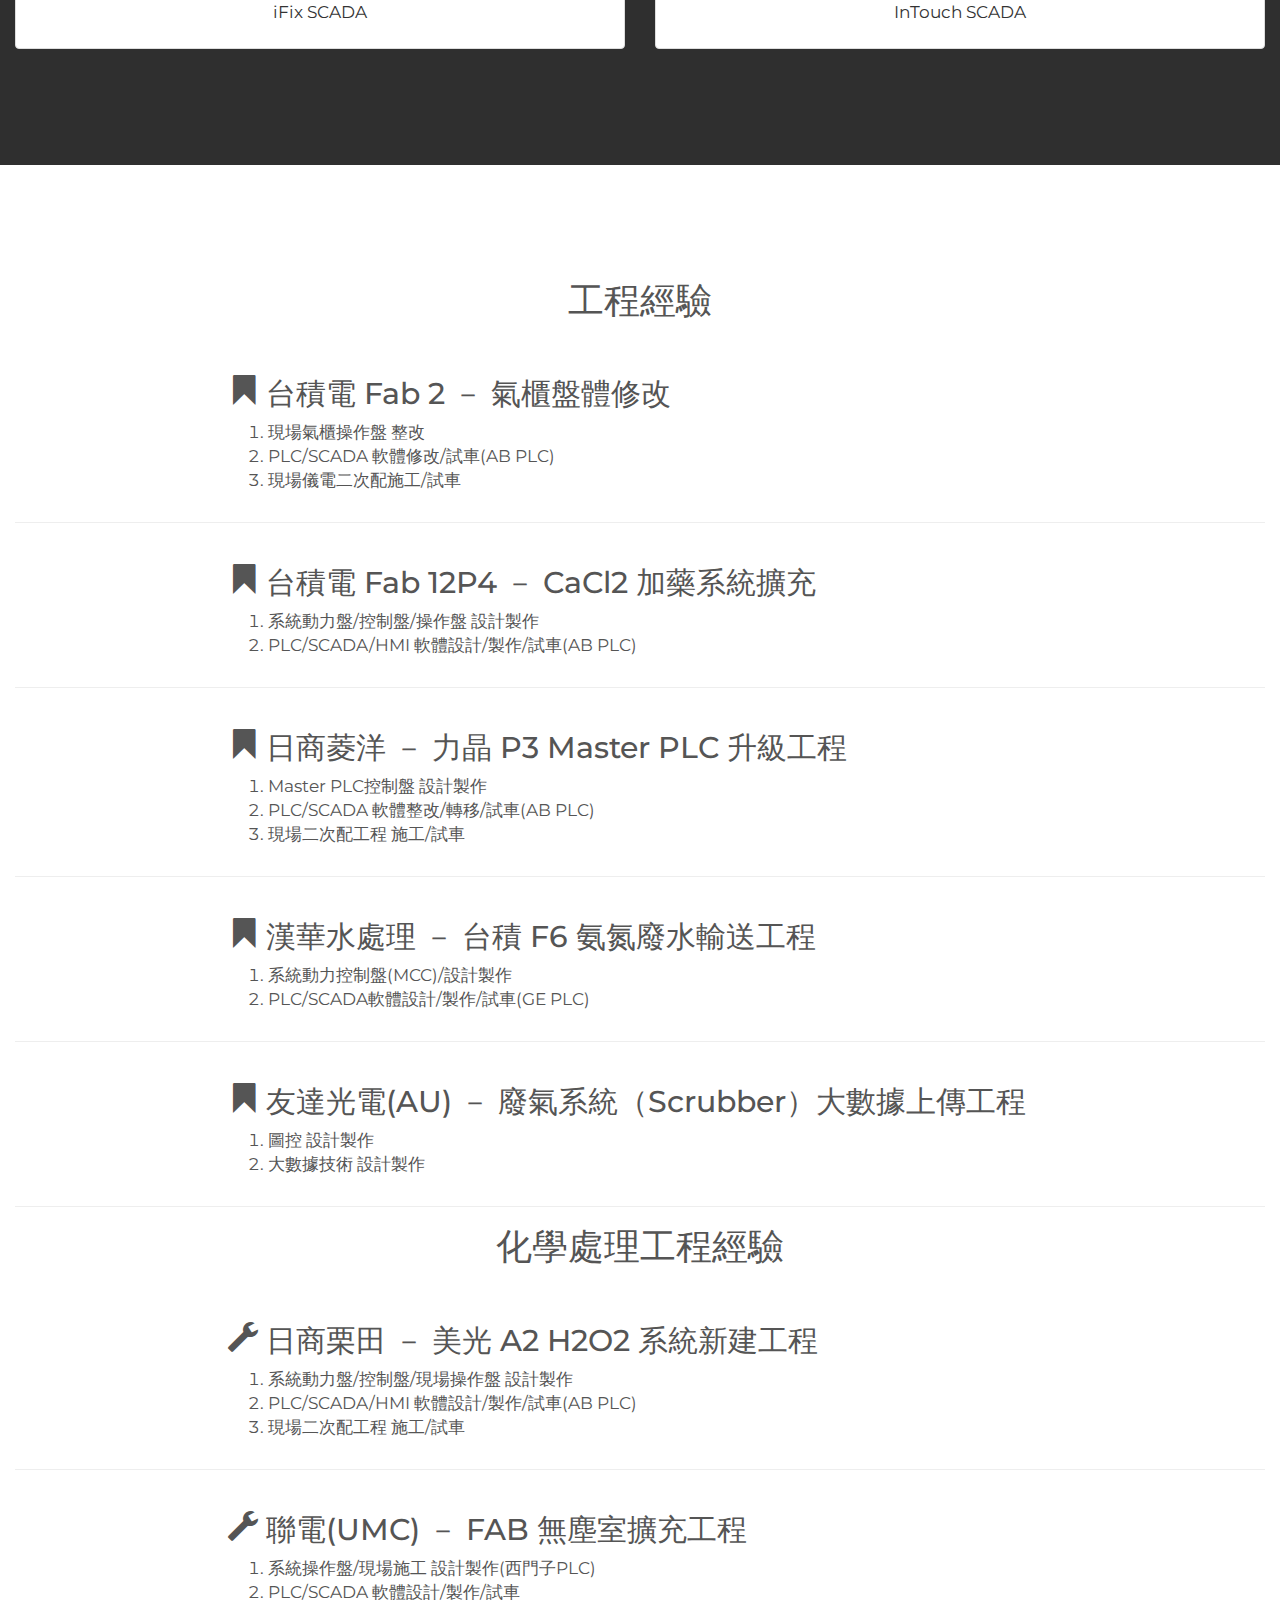
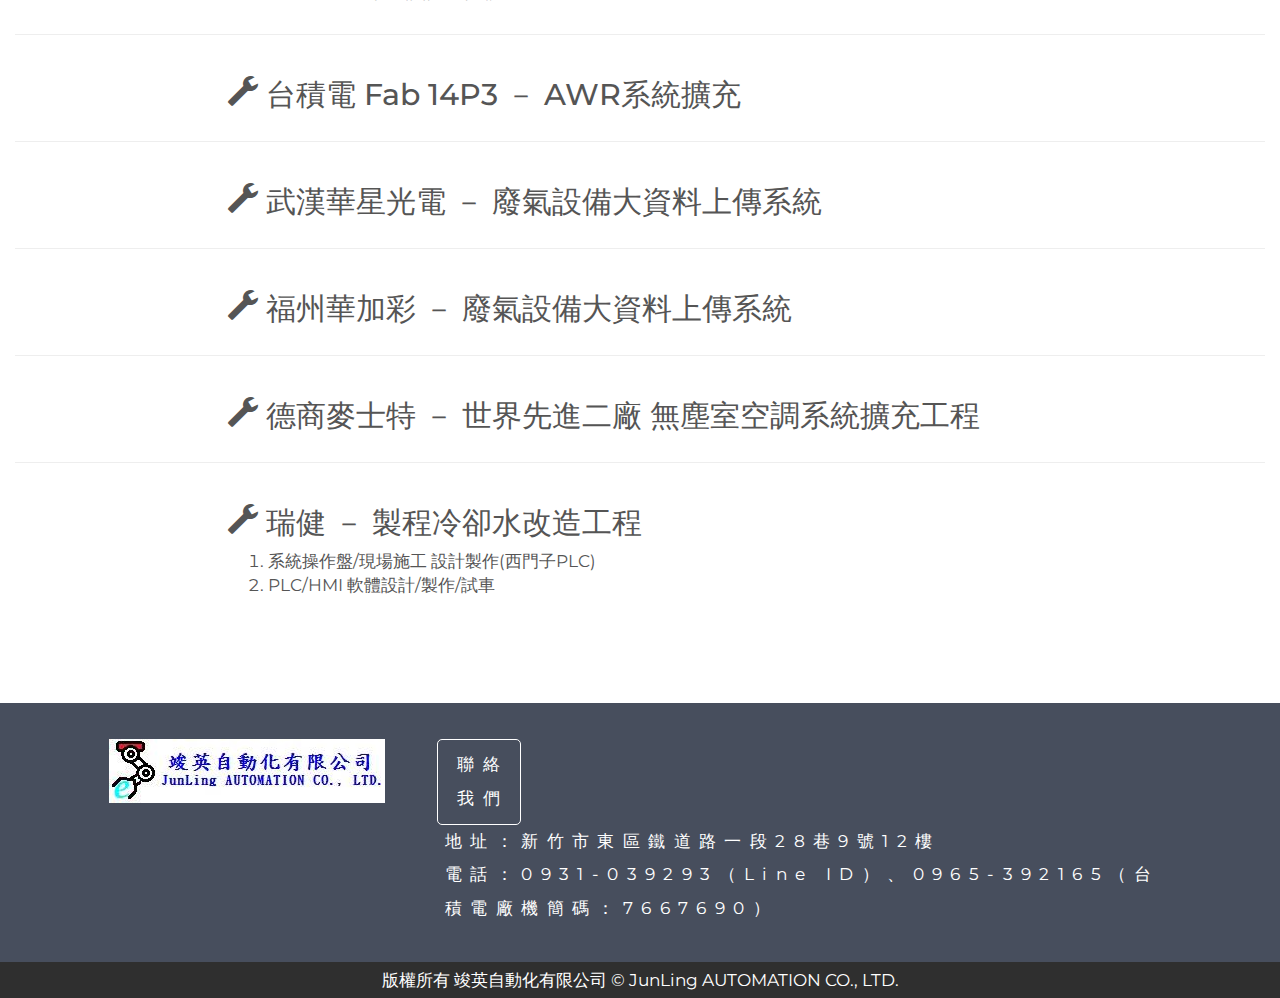
==== commit 1119f1ba: "Update index.html/menu title, footer" ====
--- a/index.html
+++ b/index.html
@@ -25,7 +25,7 @@
         <span class="icon-bar"></span>
         <span class="icon-bar"></span>                        
       </button>
-      <a class="navbar-brand" href="index.html">
+      <a class="navbar-brand" href="index.html" title="首頁">
         <span class="title">竣英自動化有限公司</span>
         <br />
         <span class="subtitle">JunLing AUTOMATION CO., LTD.</span>
@@ -34,35 +34,35 @@
     <div class="collapse navbar-collapse" id="myNavbar">
       <ul class="nav navbar-nav navbar-right">
         <li>
-          <a href="index.html#about">
+          <a href="index.html#about" title="關於竣英">
             <span class="title">關於竣英</span>
             <br />
             <span class="subtitle">About</span>
           </a>
         </li>
         <li>
-          <a href="index.html#service">
+          <a href="index.html#service" title="服務範圍">
             <span class="title">服務範圍</span>
             <br />
             <span class="subtitle">Service</span>
           </a>
         </li>
         <li>
-          <a href="index.html#product">
+          <a href="index.html#product" title="產品簡介">
             <span class="title">產品簡介</span>
             <br />
             <span class="subtitle">Product</span>
           </a>
         </li>
         <li>
-          <a href="index.html#experience">
+          <a href="index.html#experience" title="工程經驗">
             <span class="title">工程經驗</span>
             <br />
             <span class="subtitle">Experience</span>
           </a>
         </li>
         <li>
-          <a href="contact.html">
+          <a href="contact.html" title="聯絡我們">
             <span class="title">聯絡我們</span>
             <br />
             <span class="subtitle">Contact Us</span>
@@ -725,7 +725,7 @@
         <div class="footer-contact contact-text text-left">
           地址：新竹市東區鐵道路一段28巷9號12樓
           <br />
-          電話：03-5330702
+          電話：0931-039293（Line ID）、0965-392165（台積電廠機簡碼：7667690）
         </div>
       </div>
     </div>
--- a/styles/index.css
+++ b/styles/index.css
@@ -11,6 +11,7 @@
   border-radius: 0;
   margin-bottom: 0;
   letter-spacing: 5px;
+  box-shadow: 0px 1px 5px lightgray;
 }
 .navbar-brand {
   height: inherit;
@@ -295,3 +296,8 @@
 .bk-white {
   background-color: white;
 }
+
+.link-white:hover {
+  color: white;
+}
+
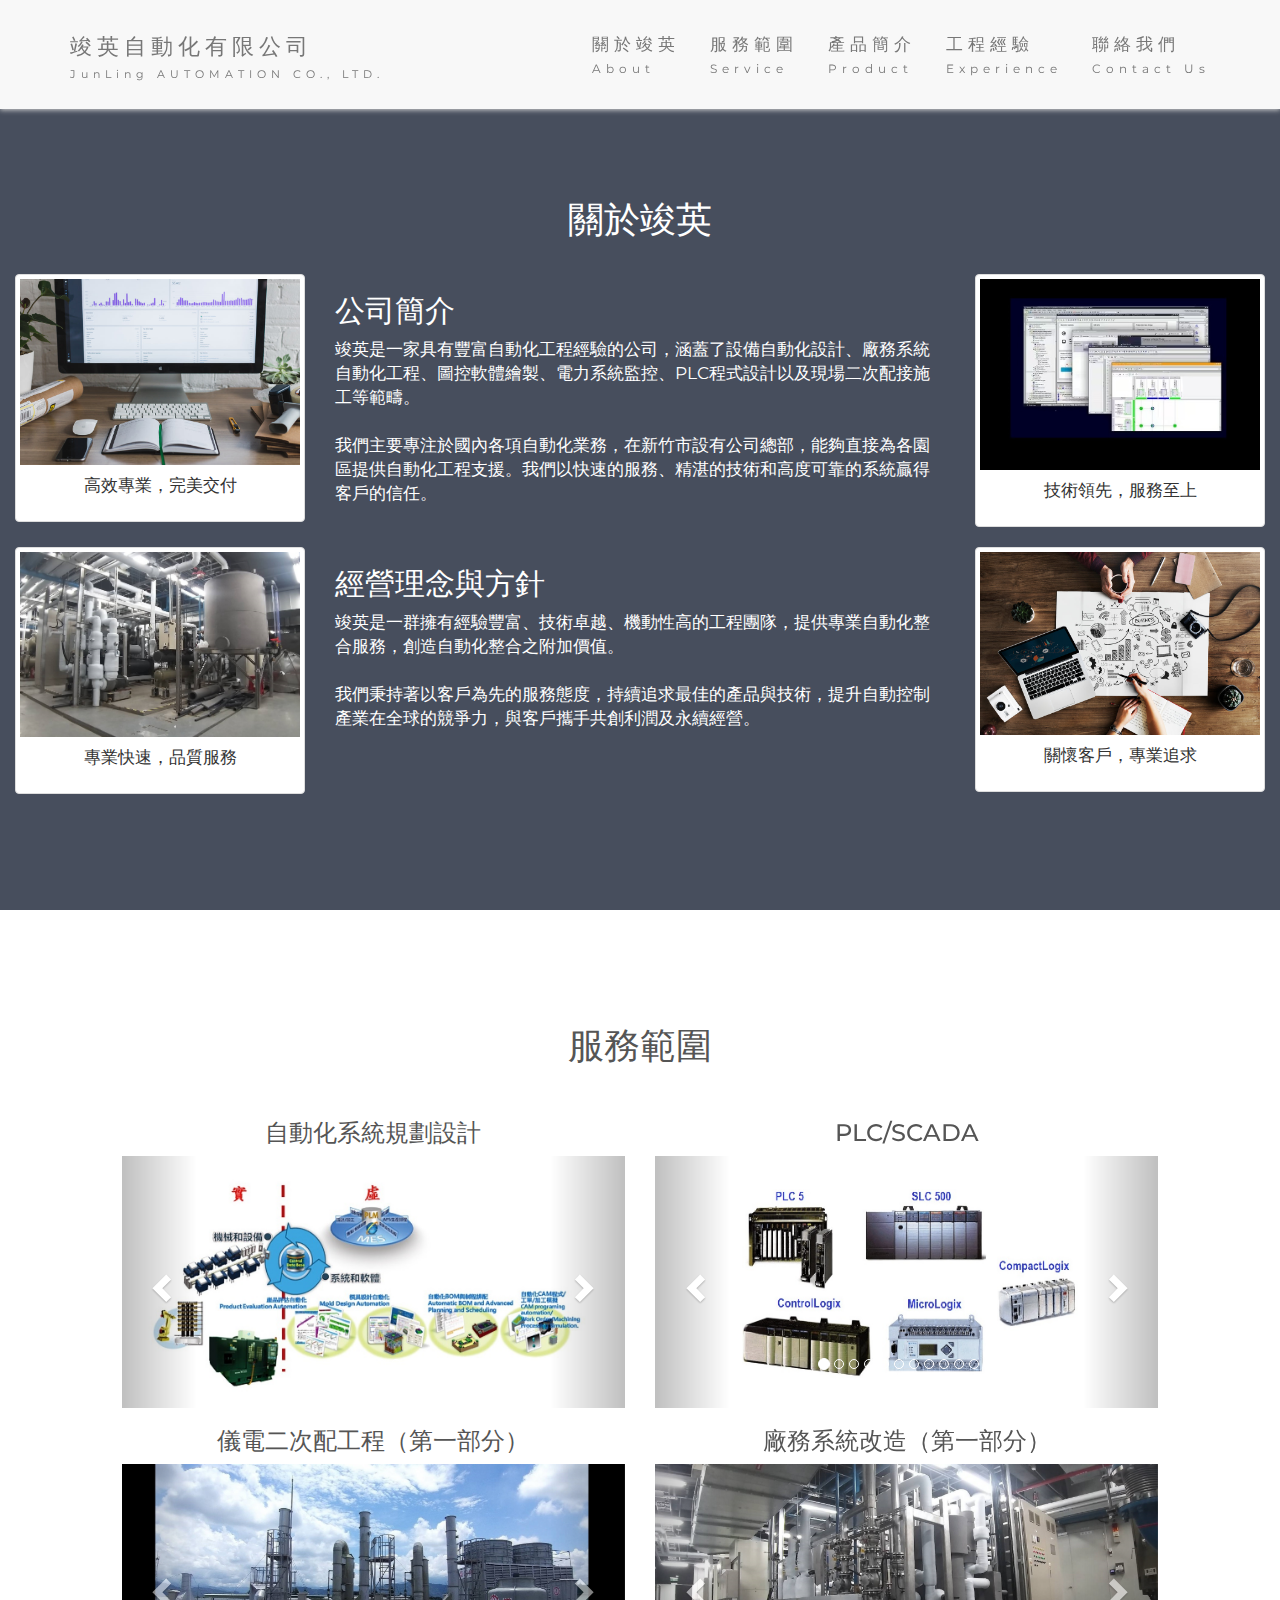
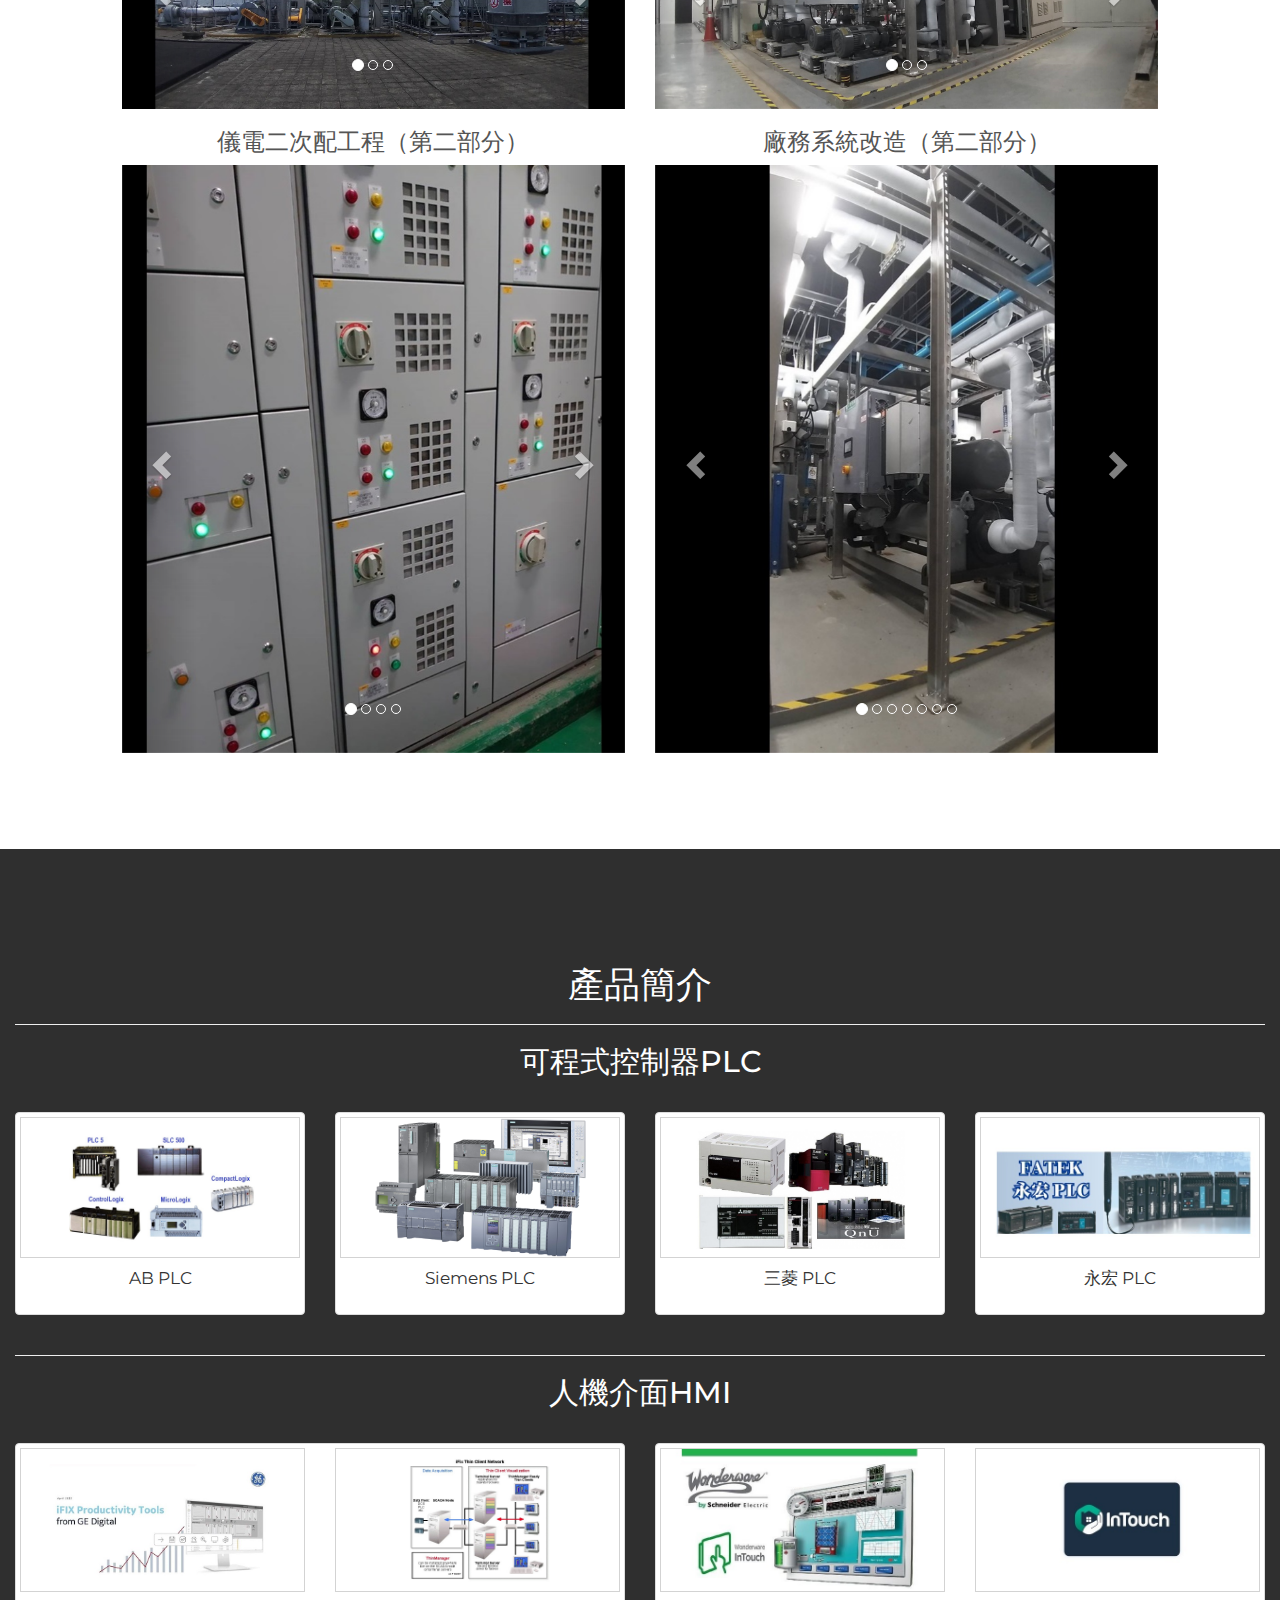
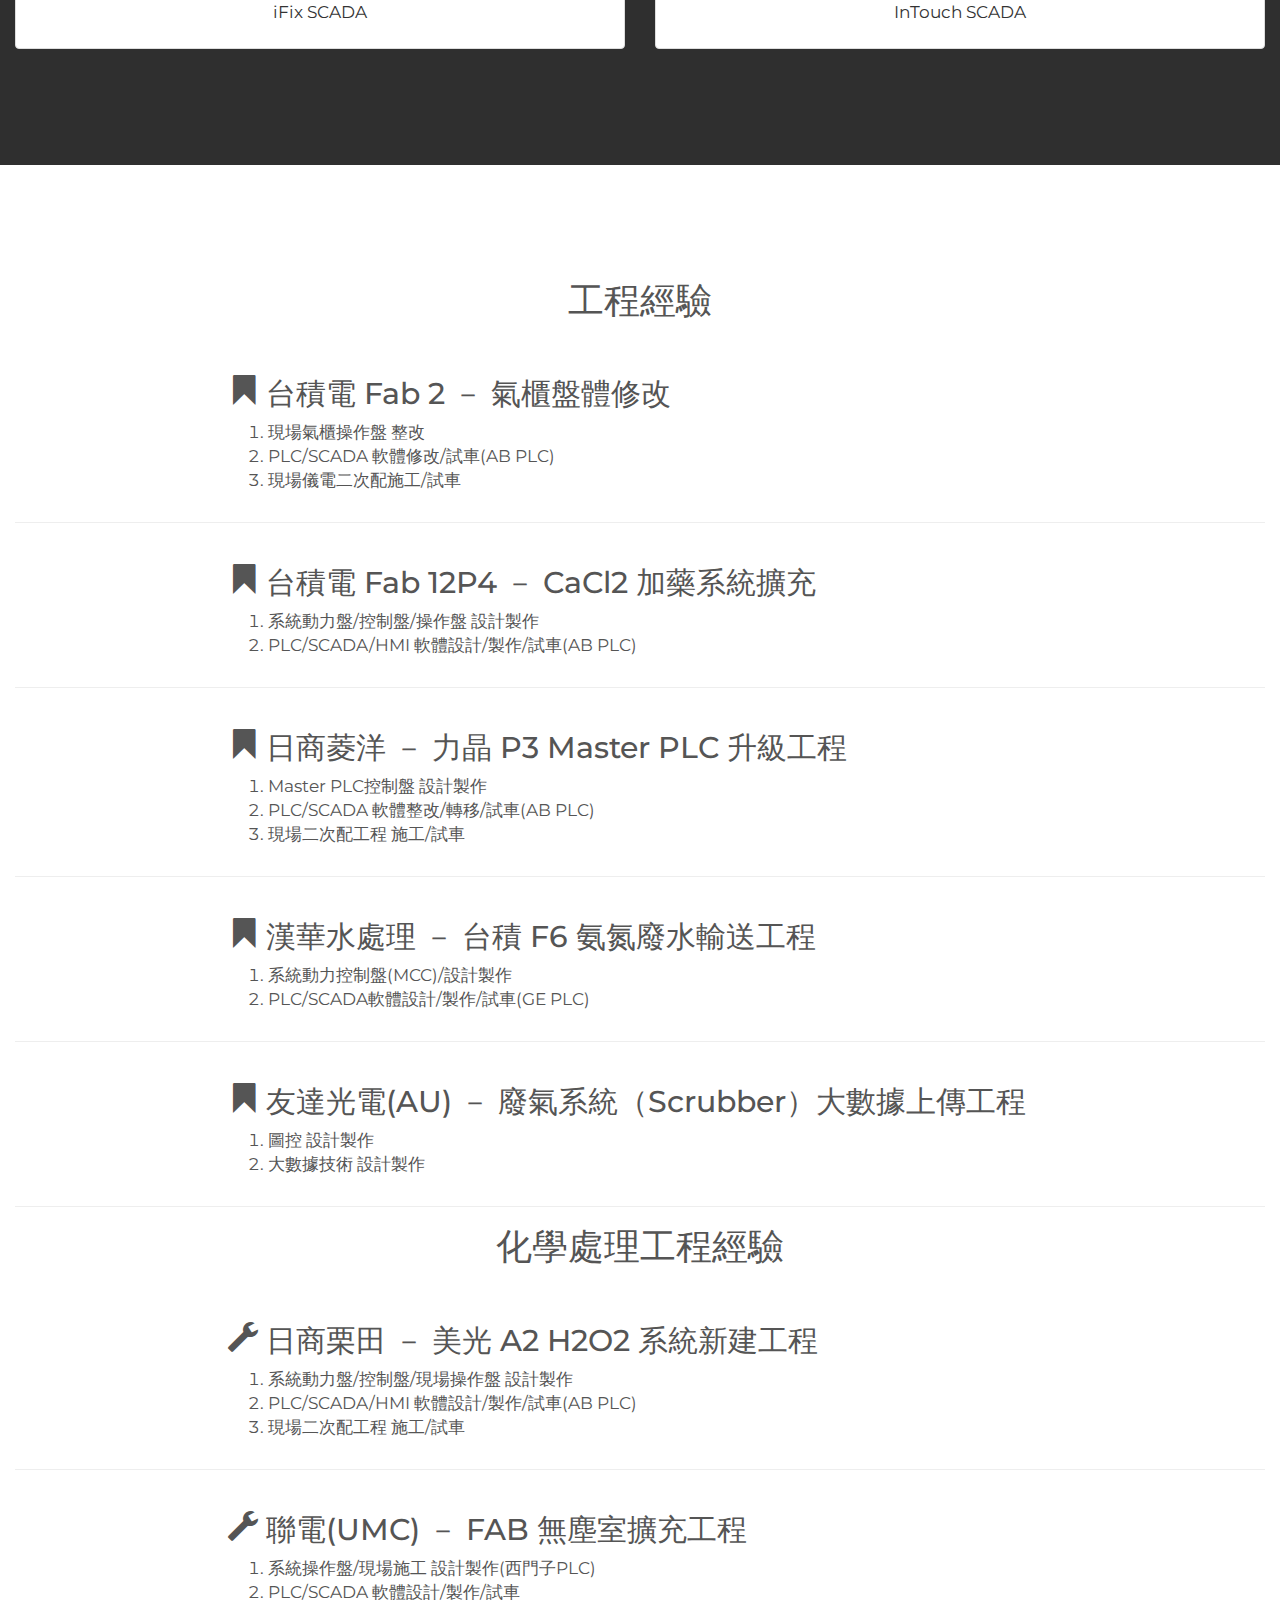
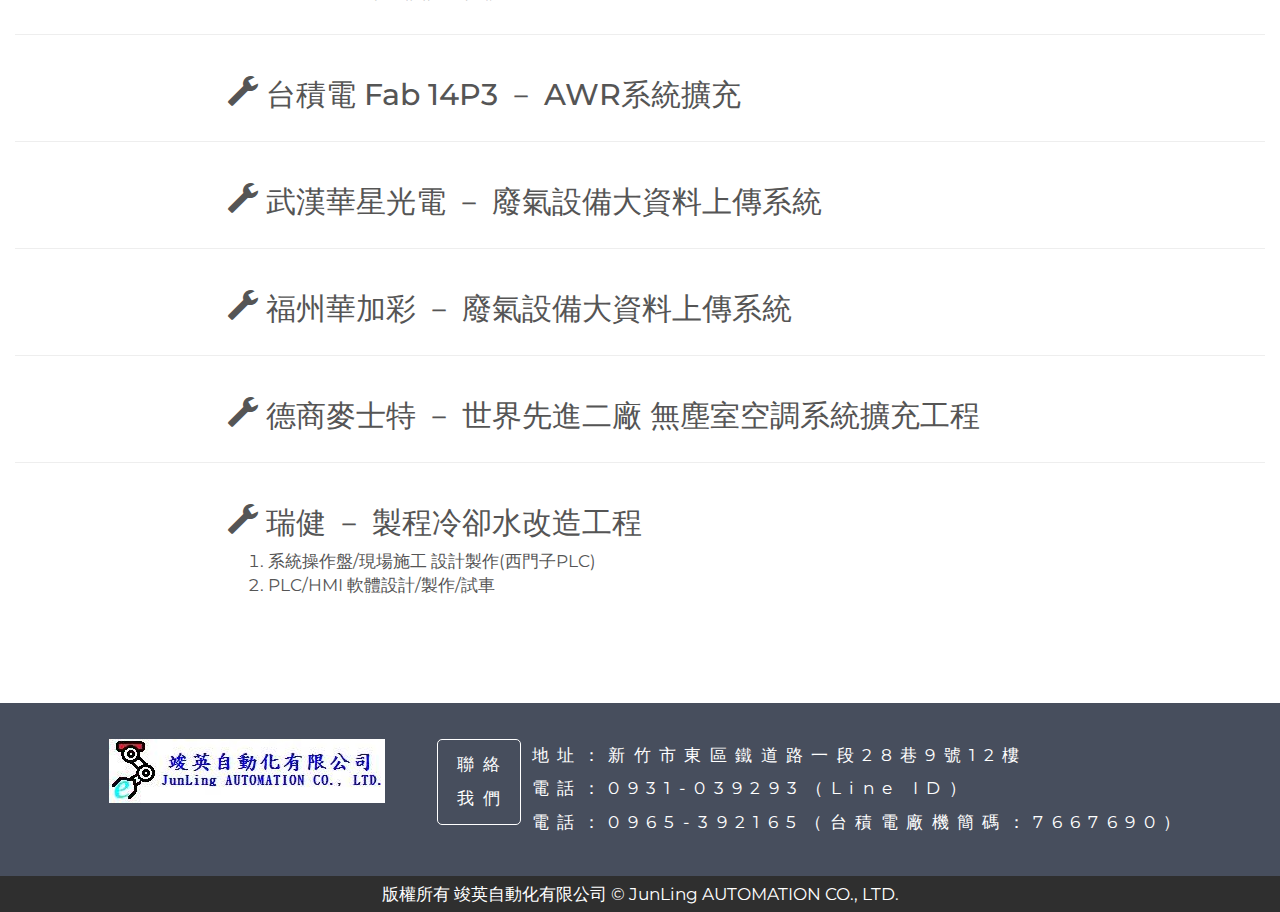
==== commit cee2bfb3: "[update] index.html, contact.html, index.css" ====
--- a/index.html
+++ b/index.html
@@ -12,7 +12,7 @@
   <script src="https://ajax.googleapis.com/ajax/libs/jquery/3.6.4/jquery.min.js"></script>
   <script src="https://maxcdn.bootstrapcdn.com/bootstrap/3.4.1/js/bootstrap.min.js"></script>
   <script src="scripts/index.js?t=1"></script>
-  <link rel="stylesheet" href="styles/index.css?t=2">
+  <link rel="stylesheet" href="styles/index.css?t=3">
 </head>
 <body>
 
@@ -717,19 +717,35 @@
     <div class="col-sm-3">
       <img class="img-responsive" src="images/logo.jpg" alt="Logo">
     </div>
-    <div class="col-sm-7 text-left">
+    <div class="col-sm-8 text-left mobile-show">
       <div class="footer-body">
-        <a class="footer-contact contact-button text-white" href="contact.html">
+        <a class="footer-contact contact-button text-white" href="contact.html" title="聯絡我們">
           聯絡<br/>我們
         </a>
         <div class="footer-contact contact-text text-left">
           地址：新竹市東區鐵道路一段28巷9號12樓
           <br />
-          電話：0931-039293（Line ID）、0965-392165（台積電廠機簡碼：7667690）
-        </div>
-      </div>
-    </div>
-    <div class="col-sm-1">
+          電話：0931-039293（Line ID）
+          <br />
+          電話：0965-392165
+          <br />
+          台積電廠機簡碼：7667690
+        </div>
+      </div>
+    </div>
+    <div class="col-sm-8 text-left pc-show">
+      <div class="footer-body">
+        <a class="footer-contact contact-button text-white" href="contact.html" title="聯絡我們">
+          聯絡<br/>我們
+        </a>
+        <div class="footer-contact contact-text text-left">
+          地址：新竹市東區鐵道路一段28巷9號12樓
+          <br />
+          電話：0931-039293（Line ID）
+          <br />
+          電話：0965-392165（台積電廠機簡碼：7667690）
+        </div>
+      </div>
     </div>
   </div>
 </div>
--- a/styles/index.css
+++ b/styles/index.css
@@ -136,6 +136,7 @@
   color: #555555;
 }
 .contact-text {
+  vertical-align: top;
   padding-left: 0.5em;
 }
 
@@ -147,10 +148,35 @@
   }
 }
 
-@media only screen and (max-width: 1028px) {
+@media only screen and (max-width: 1136px) {
+  /* footer */
+  .contact-text {
+    font-size: 1.3em;
+    line-height: 2.1em;
+  }
+}
+
+@media only screen and (max-width: 1066px) {
   /* footer */
   .contact-text {
     font-size: 1.2em;
+    line-height: 2.2em;
+  }
+}
+
+@media only screen and (max-width: 995px) {
+  /* footer */
+  .contact-text {
+    font-size: 1.1em;
+    line-height: 2.3em;
+  }
+}
+
+@media only screen and (max-width: 925px) {
+  /* footer */
+  .contact-text {
+    font-size: 1.05em;
+    line-height: 2.35em;
   }
 }
 
@@ -158,13 +184,31 @@
   /* footer */
   .contact-text {
     font-size: 1em;
+    line-height: 2.4em;
+  }
+}
+
+@media only screen and (max-width: 853px) {
+  /* footer */
+  .contact-text {
+    font-size: 0.95em;
+    line-height: 2.45em;
+  }
+}
+
+@media only screen and (max-width: 818px) {
+  /* footer */
+  .contact-text {
+    font-size: 0.9em;
+    line-height: 2.5em;
   }
 }
 
 @media only screen and (max-width: 783px) {
   /* footer */
   .contact-text {
-    font-size: 0.9em;
+    font-size: 0.85em;
+    line-height: 2.55em;
   }
 }
 
@@ -204,6 +248,11 @@
     line-height: 1em;
   }
 
+  /* toggle  */
+  .navbar-toggle {
+    margin-right: 20px;
+  }
+
   /* contact */
   .mobile-show {
     display: block;
@@ -221,6 +270,7 @@
   }
   .contact-text {
     font-size: 1.4em;
+    line-height: 2em;
   }
 }
 
